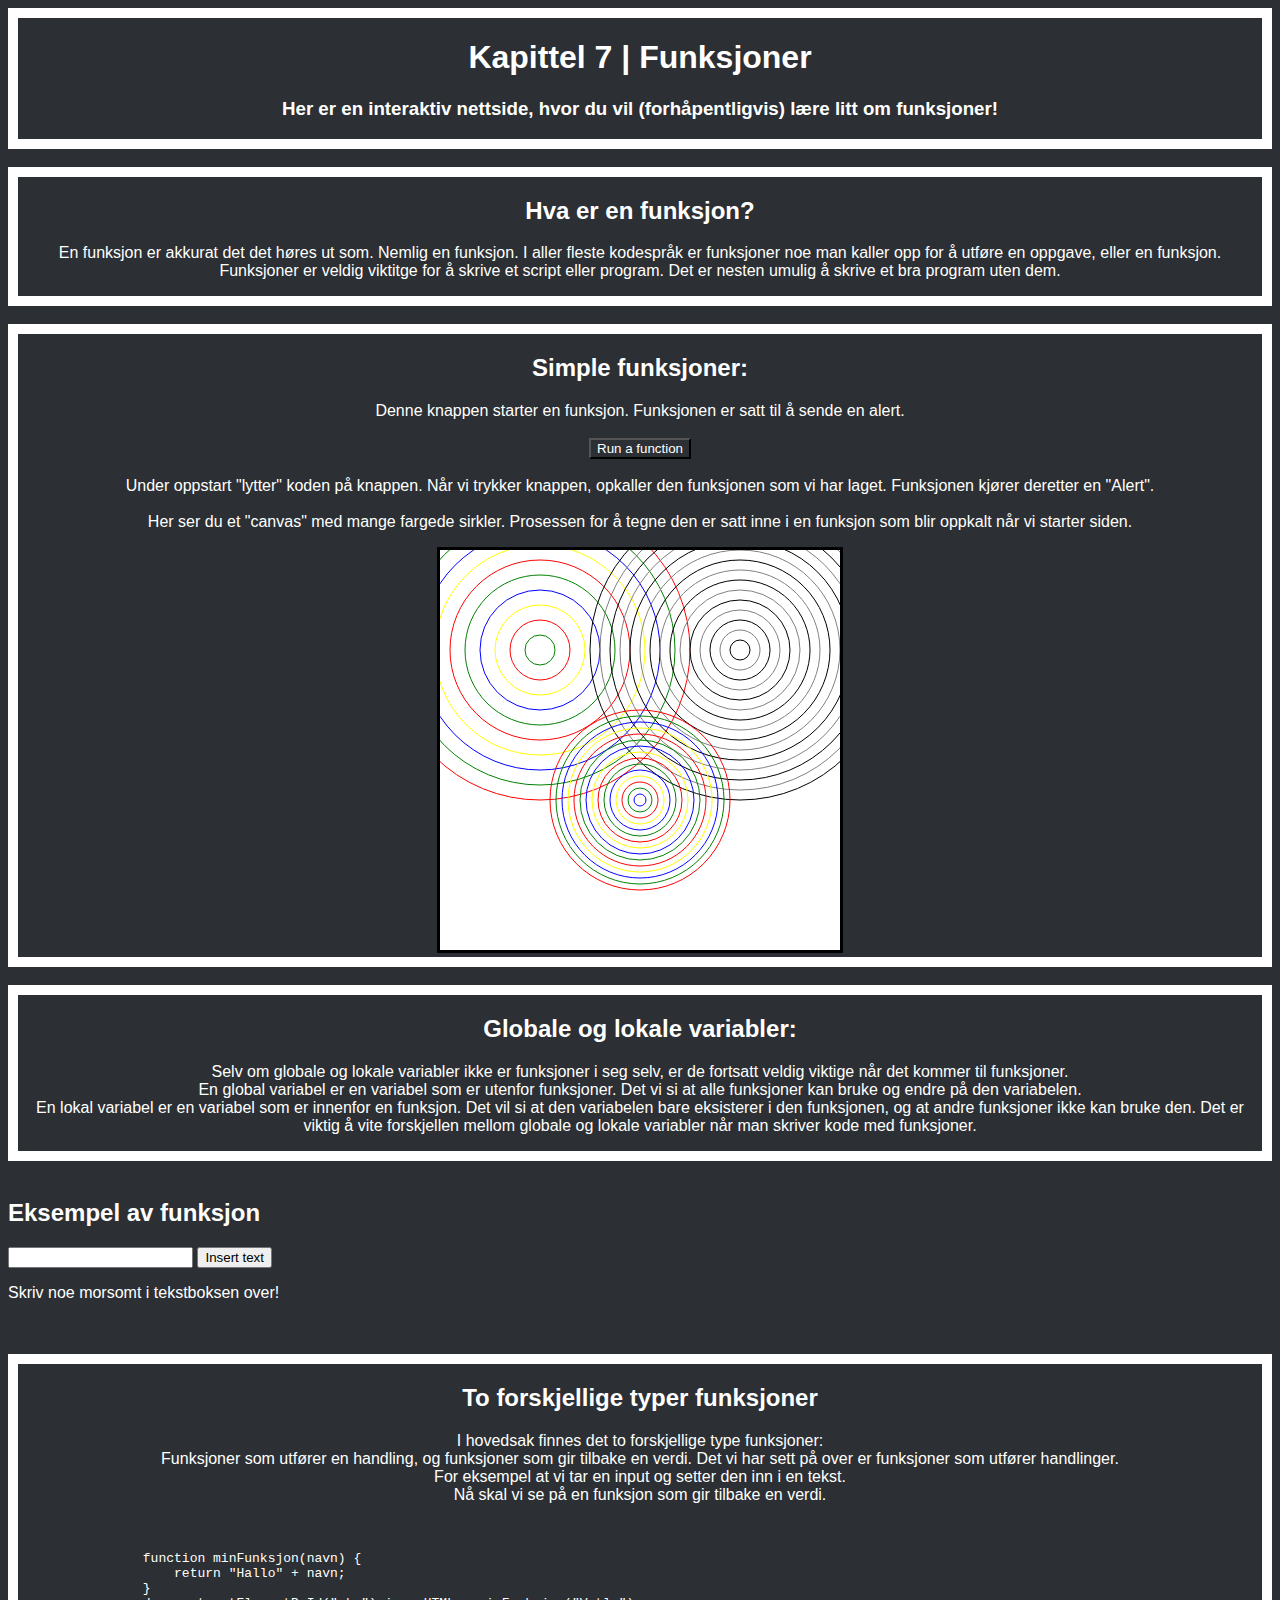
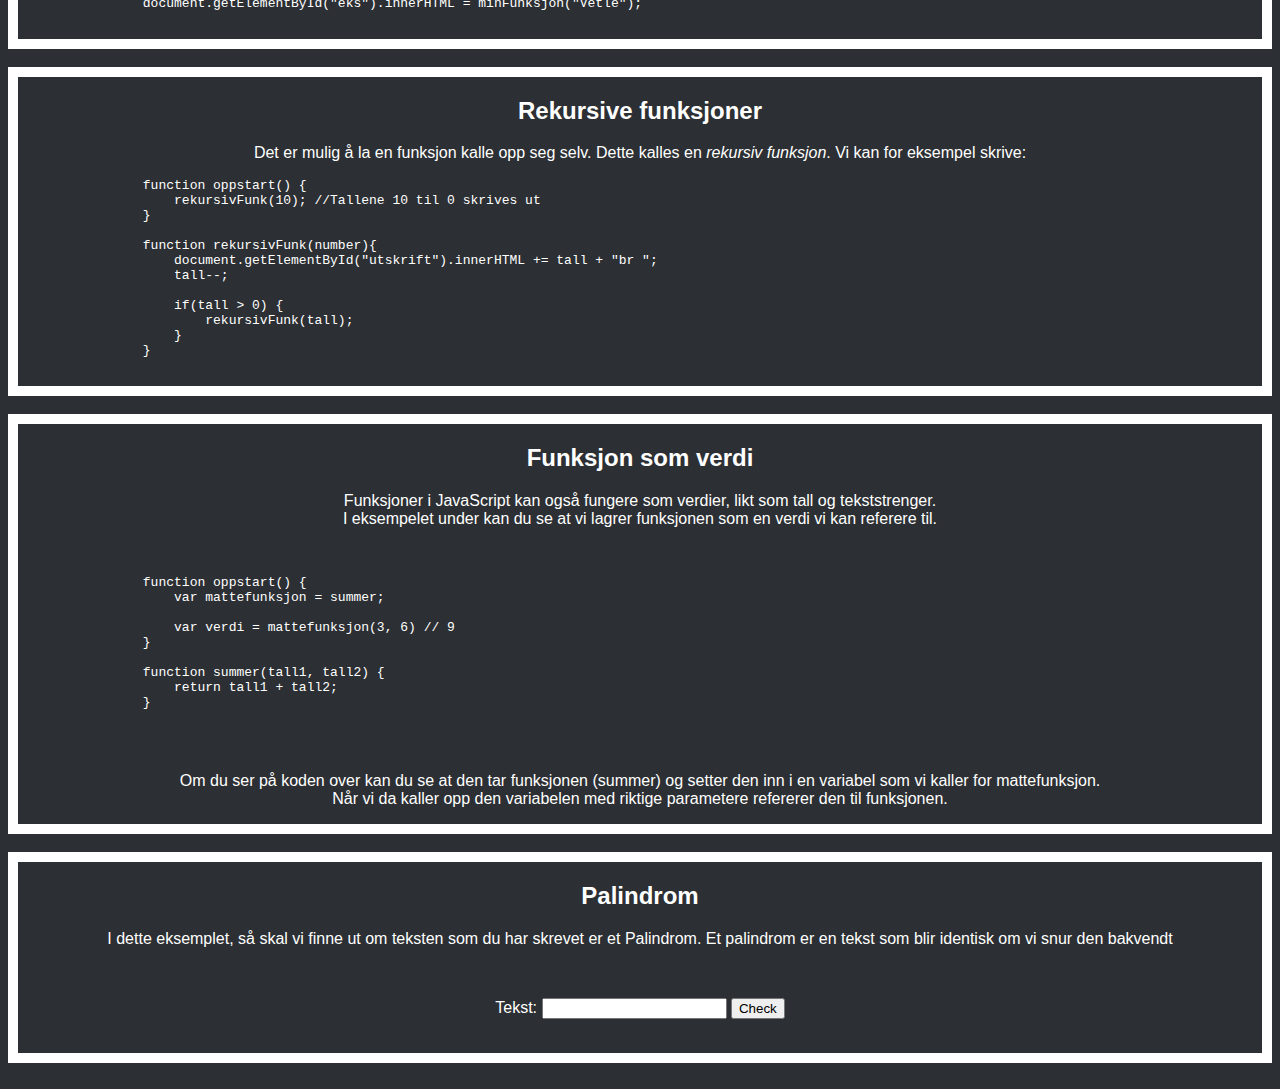
==== index.html @ a288afad "Update index.html" ====
<!-- 
Vurdering nr. 2 Kapittel 7
Laget av Oskar H. og Vetle W. 2IT
-->

<!DOCTYPE html>
<html>
<head>
    <meta charset="utf-8" />
    <link rel="stylesheet" type="text/css" href="Style.css" />
    <title>Kapittel 7</title>

        <script>

            window.onload = startup

            function startup() {
                // Første eksempel i boken, Side 141 under Enkle funksjoner.
                Two()
                document.getElementById("btnGiveAlert").onclick = One
                document.getElementById("btnTextShow").onclick = Three
                
                

                var ctx = document.getElementById("drawspace").getContext("2d");
                var colors1 = ['red', 'green', 'blue', 'yellow'];
                var colors2 = ['black', 'gray']

                Two(100, 100, 150, 10, colors1, ctx)
                Two(300, 100, 150, 15, colors2, ctx)
                Two(200, 250, 90, 15, colors1, ctx)

                document.getElementById("showCode").hidden = true
                document.getElementById("revealCode").hidden = true

                document.getElementById("btnCheck").onclick = FivePointOne;
                document.getElementById("response").style.visibility = "hidden";
            }

             // Enkel funksjon. Laget av Vetle
            function One() {
                alert("You just ran a function")
                
            }
             // Andre Eksempel i boken, Side 144 under Sirkelfunksjon. Laget av Oskar
            function Two(x, y, radius, amount, colors, ctx) {
                var radiusPull = radius / amount 
                var counter = 0;
                while (counter < amount) {
                    ctx.strokeStyle = colors[counter % colors.length];
                    ctx.beginPath();
                    ctx.arc(x, y, radius, 0, 2 * Math.PI);
                    ctx.stroke();
                    radius = radius - radiusPull;
                    counter++;

            }
            }
            // Dette er en orginal funksjon som skal vises som et eksempel nede på "Eksempel av funksjon". Laget av Oskar, med feilsøking fra Vetle
            function Three() {
                document.getElementById("revealCode").hidden = false
                document.getElementById("showCode").hidden = false
                var yourText = "Det du skrev i tekstboksen var: " + document.getElementById("boxInput").value
                document.getElementById("exampleFunction1").innerHTML = yourText
            }
            
            function Four() {
                
            }

            function Five(text) {
                text = text.toLowerCase();
                if ( text.length < 2 ) {
                    return true
                }

                else if (text.slice(0, 1) !== text.slice(-1)) {
                    return false
                }
                
                else {
                    return Five(text.slice(1, -1));
                }
            }

            function FivePointOne() {
                var text = document.getElementById("txtText").value
                
                if (Five(text) === true) {
                    document.getElementById("response").src = "img/checkmark.png"
                }
                
                else {
                    document.getElementById("response").src = "img/x.png"
                }

                document.getElementById("response").style.visibility = "visible"
            }
            
        </script>

    <style>
    </style>

</head>

    <body>
        <div class="Box1">
            <h1>Kapittel 7 | Funksjoner</h1>
            <h3>Her er en interaktiv nettside, hvor du vil (forhåpentligvis) lære litt om funksjoner!</h3>
        </div>
        
        <br>

        <div class="Box2">
            <h2>Hva er en funksjon?</h2>
            <p>
                En funksjon er akkurat det det høres ut som. Nemlig en funksjon. I aller fleste kodespråk er funksjoner noe man kaller opp for å utføre en oppgave, eller en funksjon. Funksjoner er veldig viktitge for å skrive et script eller program. Det er nesten umulig å skrive et bra program uten dem.
            </p>
        </div> 
        
        <br>

        <div class="Box3">
        <h2>Simple funksjoner:</h2>
        <p>
            Denne knappen starter en funksjon. Funksjonen er satt til å sende en alert. <br>
            <br>
            <button id="btnGiveAlert" class="darkButtons">Run a function</button> <br>
            <br>
            Under oppstart "lytter" koden på knappen. Når vi trykker knappen, opkaller den funksjonen som vi har laget. Funksjonen kjører deretter en "Alert". <br>
            <br>
            Her ser du et "canvas" med mange fargede sirkler. Prosessen for å tegne den er satt inne i en funksjon som blir oppkalt når vi starter siden. <br>
        </p>

        <canvas id="drawspace" width="400" height="400" ></canvas> <br>

        </div>

        <br>
        
        <div class="Box4">
        <h2>Globale og lokale variabler:</h2>
        <p>
            Selv om globale og lokale variabler ikke er funksjoner i seg selv, er de fortsatt veldig viktige når det kommer til funksjoner.

            <br>

            En global variabel er en variabel som er utenfor funksjoner. Det vi si at alle funksjoner kan bruke og endre på den variabelen.

            <br>

            En lokal variabel er en variabel som er innenfor en funksjon. Det vil si at den variabelen bare eksisterer i den funksjonen, og at andre funksjoner ikke kan bruke den. Det er viktig å vite forskjellen mellom globale og lokale variabler når man skriver kode med funksjoner.
        </p>
        </div>

        <br>

        <div>
        <h2>Eksempel av funksjon</h2>

            <input type="text" id="boxInput" />
            <button id="btnTextShow">Insert text</button>
            <p id="exampleFunction1">Skriv noe morsomt i tekstboksen over!</p>
            
            <br>

            <p id="revealCode">
                Under ser du hvordan koden ser ut:
            </p>
        <pre id="showCode">
            
                function startup() {
                document.getElementById("btnTextShow").onclick = Three
            }  

                
                function Three() {
                var yourText = document.getElementById("boxInput").value
                document.getElementById("exampleFunction1").innerHTML = yourText
            }

        </pre>
        
        </div>

        <br>

        <div class="Box5">
            <h2>To forskjellige typer funksjoner</h2>
            <p>
                I hovedsak finnes det to forskjellige type funksjoner: <br>
                Funksjoner som utfører en handling, og funksjoner som gir tilbake en verdi. Det vi har sett på over er funksjoner som utfører handlinger. <br>
                For eksempel at vi tar en input og setter den inn i en tekst. <br>
                Nå skal vi se på en funksjon som gir tilbake en verdi.
            </p>

            <br>

            <pre class="alignLeft">
                function minFunksjon(navn) {
                    return "Hallo" + navn;
                }
                document.getElementById("eks").innerHTML = minFunksjon("Vetle");
            </pre>
        </div>
        
        <br>

        <div class="Box6">
            <h2>Rekursive funksjoner</h2>
            <p>Det er mulig å la en funksjon kalle opp seg selv. Dette kalles en <i>rekursiv funksjon</i>. Vi kan for eksempel skrive: </p>
            <pre class="alignLeft">
                function oppstart() {
                    rekursivFunk(10); //Tallene 10 til 0 skrives ut
                }

                function rekursivFunk(number){
                    document.getElementById("utskrift").innerHTML += tall + "br ";
                    tall--;

                    if(tall > 0) {
                        rekursivFunk(tall);
                    }
                }
            </pre>
      
        </div>
        
        <br>

        <div class="Box7">
            <h2>Funksjon som verdi</h2>
            <p>
                Funksjoner i JavaScript kan også fungere som verdier, likt som tall og tekststrenger. <br>
                I eksempelet under kan du se at vi lagrer funksjonen som en verdi vi kan referere til.
            </p>
            
            <br>

            <pre class="alignLeft">
                function oppstart() {
                    var mattefunksjon = summer;
                    
                    var verdi = mattefunksjon(3, 6) // 9
                }

                function summer(tall1, tall2) {
                    return tall1 + tall2;
                }
            </pre>
            
            <br>
            
            <p>
                Om du ser på koden over kan du se at den tar funksjonen (summer) og setter den inn i en variabel som vi kaller for mattefunksjon. <br>
                Når vi da kaller opp den variabelen med riktige parametere refererer den til funksjonen.
            </p>
        </div>

        <br>
        
        <div class="Box8">
        <h2>Palindrom</h2>

        <p>I dette eksemplet, så skal vi finne ut om teksten som du har skrevet er et Palindrom. Et palindrom er en tekst som blir identisk om vi snur den bakvendt</p> <br>
        
        <p>
            Tekst: <input type="text" id="txtText">
            <button id="btnCheck">Check</button><br>
            <img src="" id="response" width="100px">
        </p>
        
        </div>

        <br>

        <div class="Box9">
            
        </div>
    
    </body>
---- Style.css ----
#drawspace {
    border-style: solid;
    border-color: black;
    background-color: white;
}

#resonse {
    width: 50px;
}

.darkButtons {
    background-color: #2C2F33;
    color: white;
}

body {
    background-color: #2C2F33 ;
    color: white;
    font-family: Verdana, Geneva, Tahoma, sans-serif;
}

.alignLeft {
    text-align: left;
}

.Box1 {
    border-style: solid;
    border-color: white;
    box-shadow: black;
    border-width: 10px;
    text-align: center;
}

.Box2 {
    border-style: solid;
    border-color: white;
    border-width: 10px;
    text-align: center;
}

.Box3 {
    border-style: solid;
    border-color: white;
    border-width: 10px;
    text-align: center;
}

.Box4 {
    border-style: solid;
    border-color: white;
    border-width: 10px;
    text-align: center;
}

.Box5 {
    border-style: solid;
    border-color: white;
    border-width: 10px;
    text-align: center;
}

.Box6 {
    border-style: solid;
    border-color: white;
    border-width: 10px;
    text-align: center;
}

.Box7 {
    border-style: solid;
    border-color: white;
    border-width: 10px;
    text-align: center;
}

.Box8 {
    border-style: solid;
    border-color: white;
    border-width: 10px;
    text-align: center;
}
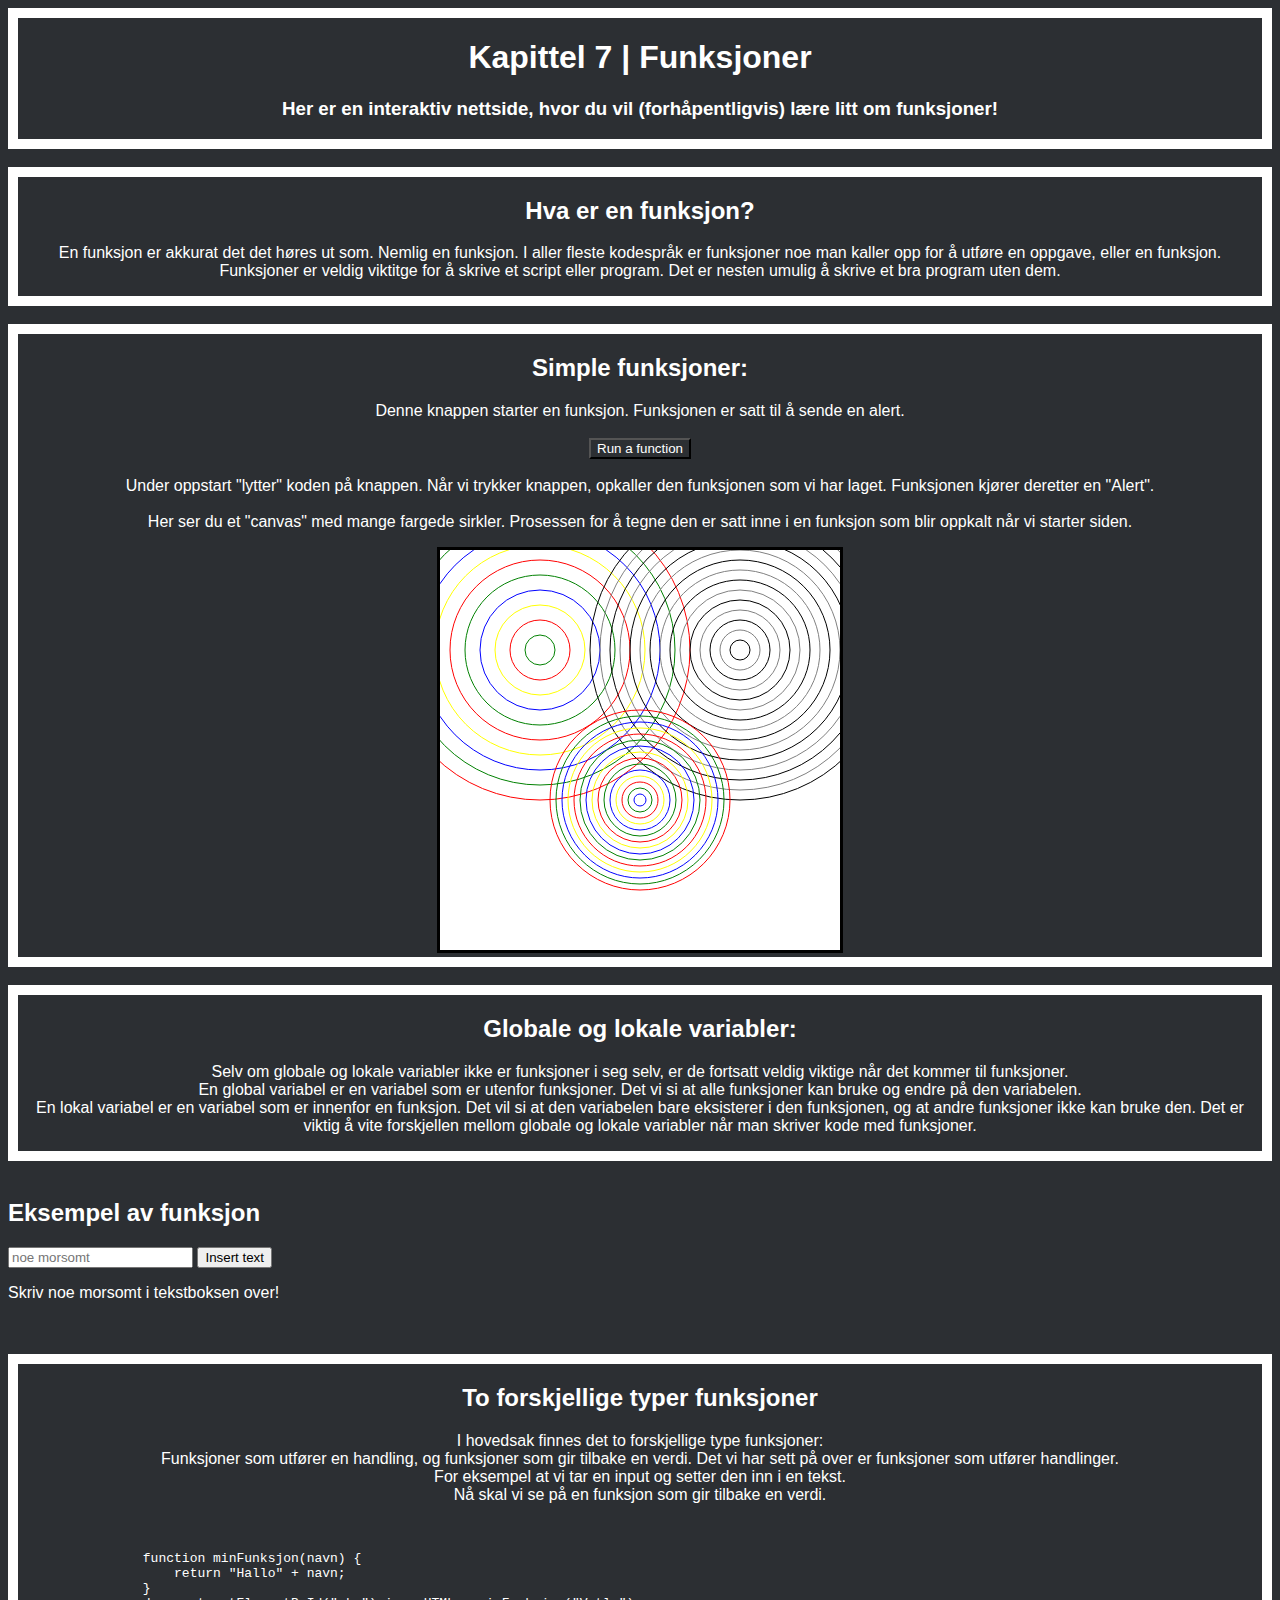
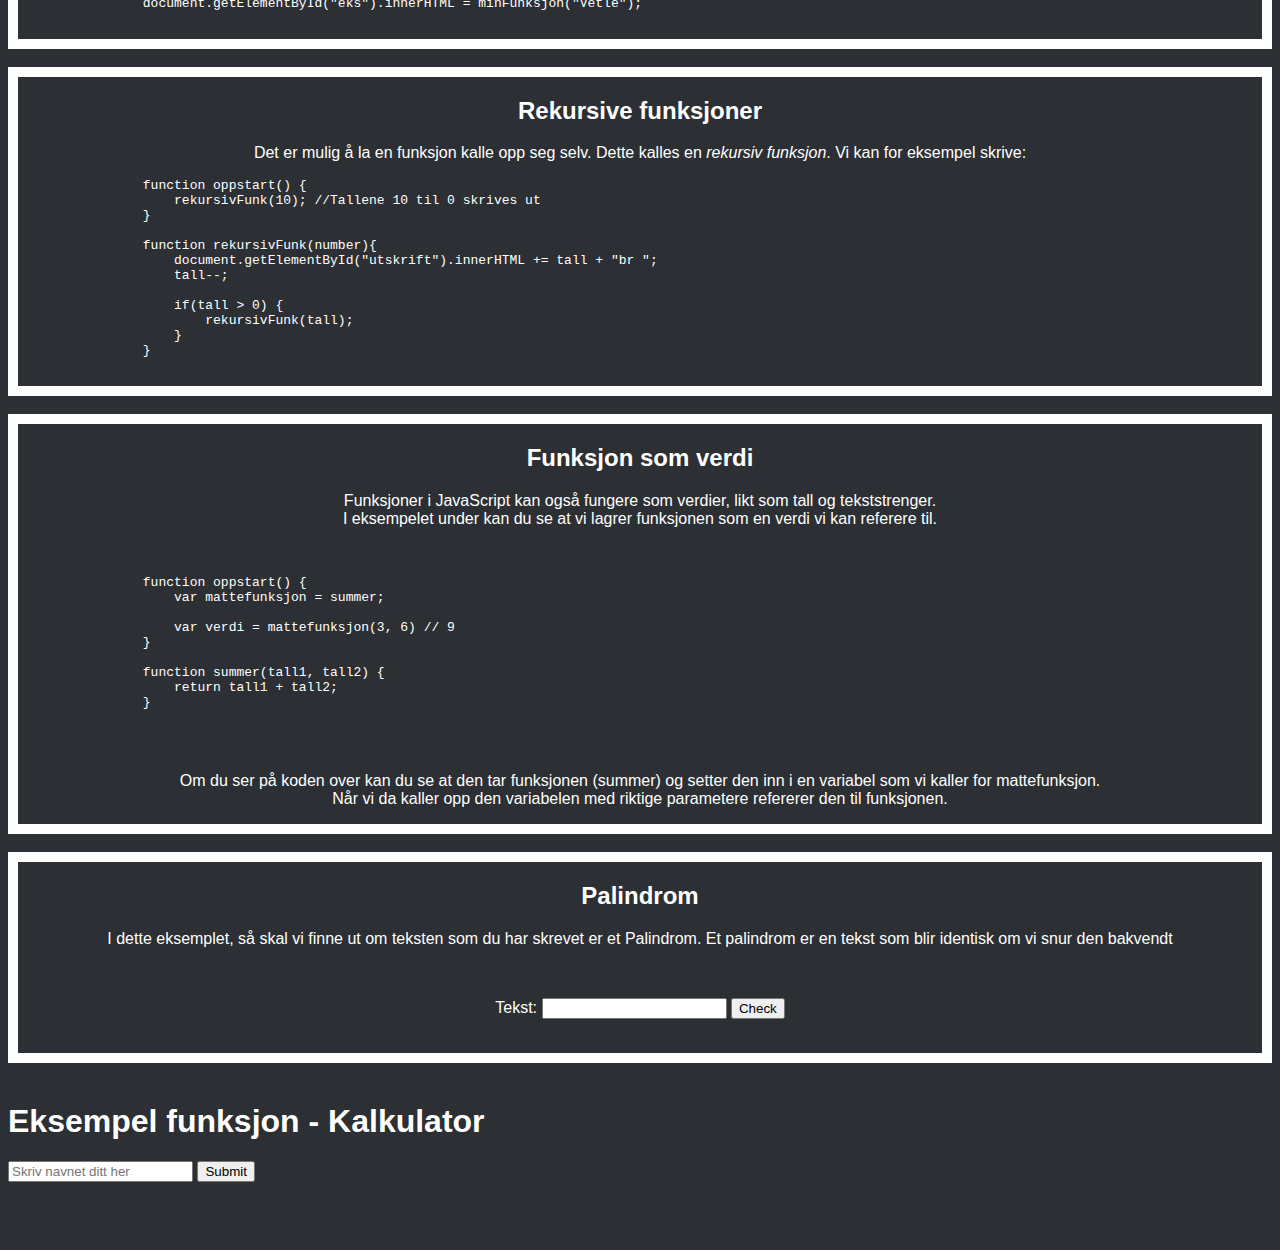
==== commit bafad6a9: "Update index.html" ====
--- a/index.html
+++ b/index.html
@@ -19,6 +19,7 @@
                 Two()
                 document.getElementById("btnGiveAlert").onclick = One
                 document.getElementById("btnTextShow").onclick = Three
+                document.getElementById("btnNameSubmit").onclick = Six
                 
                 
 
@@ -33,8 +34,18 @@
                 document.getElementById("showCode").hidden = true
                 document.getElementById("revealCode").hidden = true
 
+                document.getElementById("Addition").hidden = true
+                document.getElementById("Subtraction").hidden = true
+
+                document.getElementById("numberOne").hidden = true
+                document.getElementById("numberTwo").hidden = true
+                document.getElementById("btnCalculate").hidden = true
+
                 document.getElementById("btnCheck").onclick = FivePointOne;
                 document.getElementById("response").style.visibility = "hidden";
+
+                addition = false
+                subtraction = false
             }
 
              // Enkel funksjon. Laget av Vetle
@@ -61,13 +72,15 @@
                 document.getElementById("revealCode").hidden = false
                 document.getElementById("showCode").hidden = false
                 var yourText = "Det du skrev i tekstboksen var: " + document.getElementById("boxInput").value
+                
                 document.getElementById("exampleFunction1").innerHTML = yourText
             }
             
             function Four() {
-                
-            }
-
+                // Throwaway function
+            }
+            
+            // Dette er eksempelet Palindrom, Denne funksjonen sjekker om en skrevet tekst er et palindrom. Laget av Oskar
             function Five(text) {
                 text = text.toLowerCase();
                 if ( text.length < 2 ) {
@@ -83,6 +96,7 @@
                 }
             }
 
+            //Etterfølger av "Five" som er palindrom eksempelet. Laget av Oskar
             function FivePointOne() {
                 var text = document.getElementById("txtText").value
                 
@@ -96,6 +110,70 @@
 
                 document.getElementById("response").style.visibility = "visible"
             }
+
+
+            // Siste eksempelfunksjon. Enkel kalkulator laget av Vetle.
+            function Six() {
+                var Name = "Hei, " + document.getElementById("calcName").value + "," + " hva vil du gjøre?"
+
+                document.getElementById("calcGreeting").innerHTML = Name
+
+                document.getElementById("Addition").hidden = false
+                document.getElementById("Subtraction").hidden = false
+
+                document.getElementById("Addition").onclick = sixPointOne
+                document.getElementById("Subtraction").onclick = sixPointTwo
+            }
+
+            function sixPointOne() {
+                addition = true
+
+                document.getElementById("Addition").disabled = true
+                document.getElementById("Subtraction").disabled = true
+
+                document.getElementById("numberOne").hidden = false
+                document.getElementById("numberTwo").hidden = false
+                document.getElementById("btnCalculate").hidden = false
+
+                document.getElementById("btnCalculate").onclick = sixPointThree
+            }
+
+            function sixPointTwo() {
+                subtraction = true
+
+                document.getElementById("Addition").disabled = true
+                document.getElementById("Subtraction").disabled = true
+
+                document.getElementById("numberOne").hidden = false
+                document.getElementById("numberTwo").hidden = false
+                document.getElementById("btnCalculate").hidden = false
+
+                document.getElementById("btnCalculate").onclick = sixPointThree
+            }
+
+            function sixPointThree() {
+
+                if (addition === true) {
+
+                    var Number1 = document.getElementById("numberOne").value
+                    var Number2 = document.getElementById("numberTwo").value
+
+                    document.getElementById("calcAnswer").innerHTML = Number1 + " + " + Number2 + " = " + (parseInt(Number1) + parseInt(Number2))
+                }
+
+                else if (subtraction === true) {
+
+                    var Number1 = document.getElementById("numberOne").value
+                    var Number2 = document.getElementById("numberTwo").value
+
+                    document.getElementById("calcAnswer").innerHTML = Number1 + " - " + Number2 + " = " + (parseInt(Number1) - parseInt(Number2))
+                }
+
+                else {
+                    alert("error")
+                }
+            }
+
             
         </script>
 
@@ -159,7 +237,7 @@
         <div>
         <h2>Eksempel av funksjon</h2>
 
-            <input type="text" id="boxInput" />
+            <input type="text" id="boxInput" placeholder="noe morsomt" />
             <button id="btnTextShow">Insert text</button>
             <p id="exampleFunction1">Skriv noe morsomt i tekstboksen over!</p>
             
@@ -168,6 +246,7 @@
             <p id="revealCode">
                 Under ser du hvordan koden ser ut:
             </p>
+
         <pre id="showCode">
             
                 function startup() {
@@ -275,8 +354,25 @@
 
         <br>
 
-        <div class="Box9">
-            
+        <div>
+            <h1>Eksempel funksjon - Kalkulator</h1>
+
+            <p>
+                <input type="text" placeholder="Skriv navnet ditt her" id="calcName">
+                <button id="btnNameSubmit">Submit</button>
+                <p id="calcGreeting"></p>
+
+                <button id="Addition">Addisjon</button>
+                <button id="Subtraction">Subtraksjon</button><br>
+
+                <br>
+
+                <input type="number" placeholder="Tall 1" id="numberOne">
+                <input type="number" placeholder="Tall 2" id="numberTwo">
+                <button id="btnCalculate">Calculate</button>
+
+                <p id=calcAnswer></p>
+            </p>
         </div>
     
     </body>
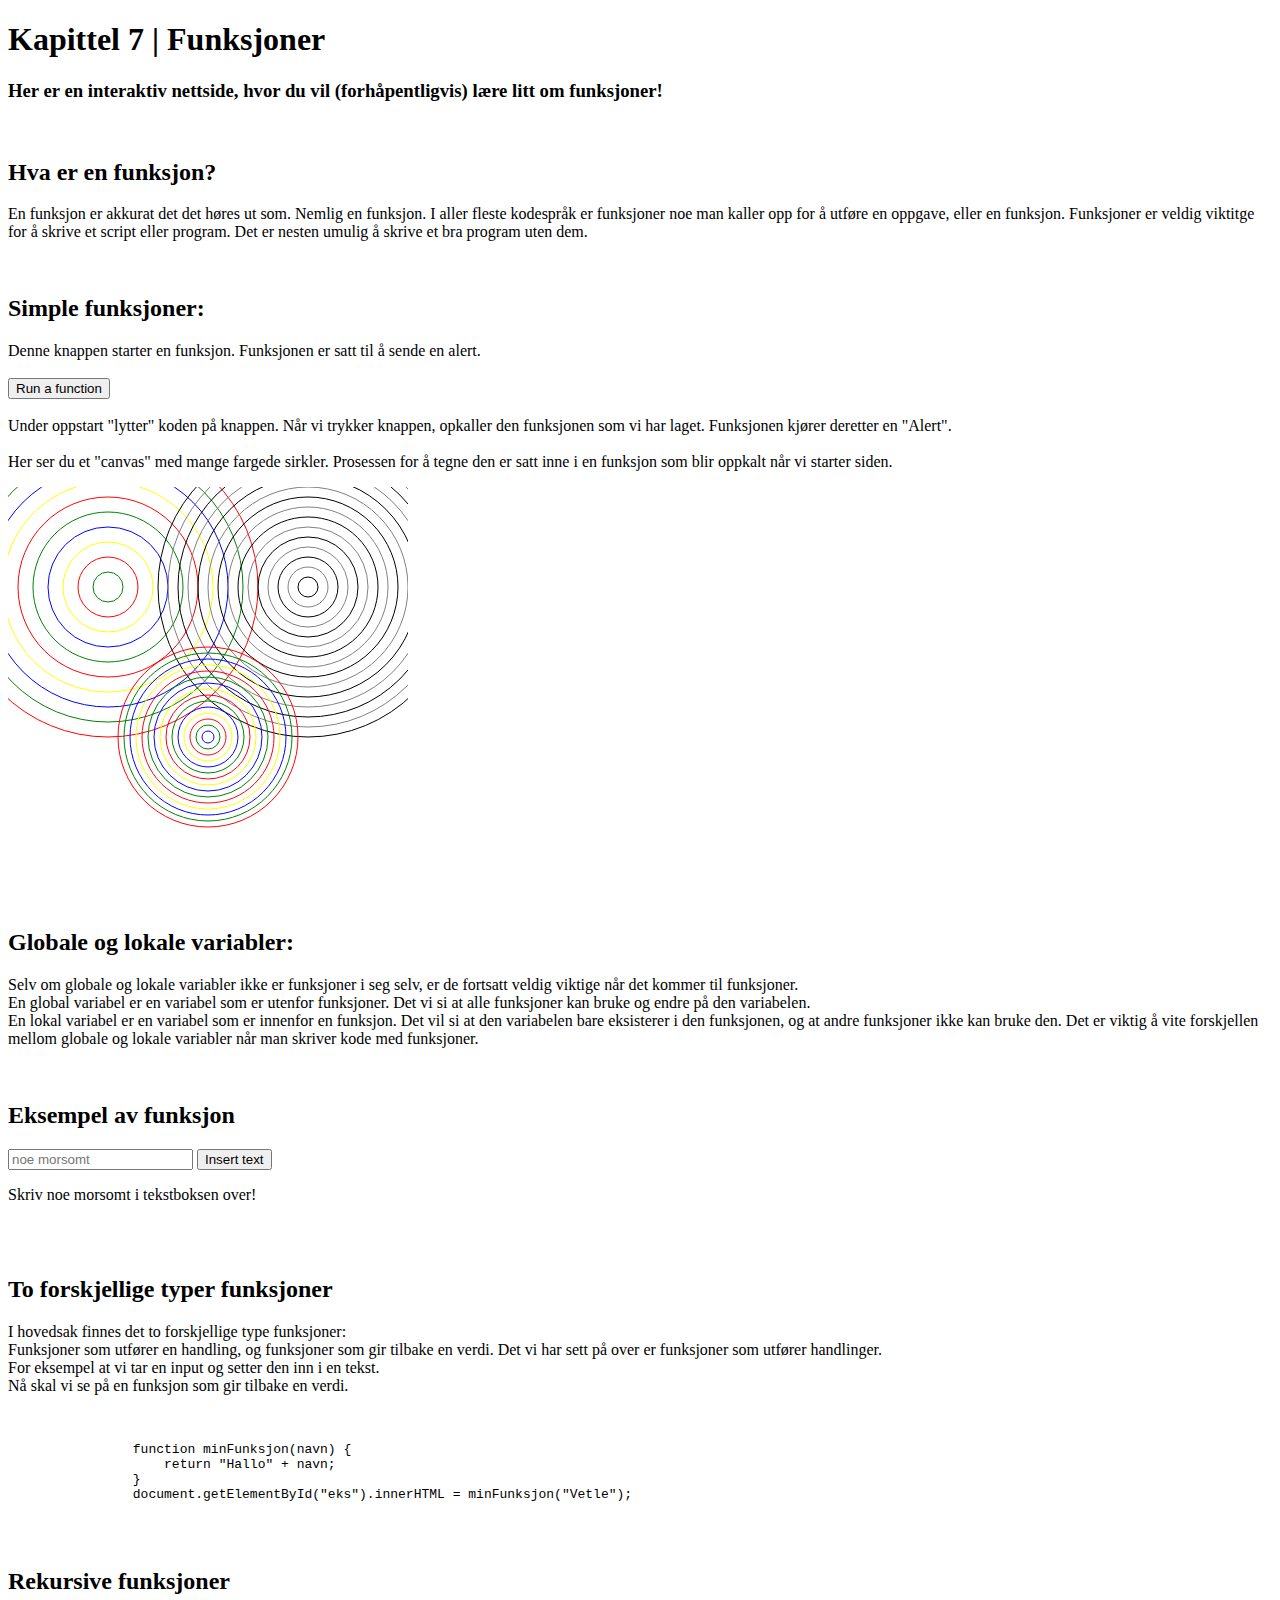
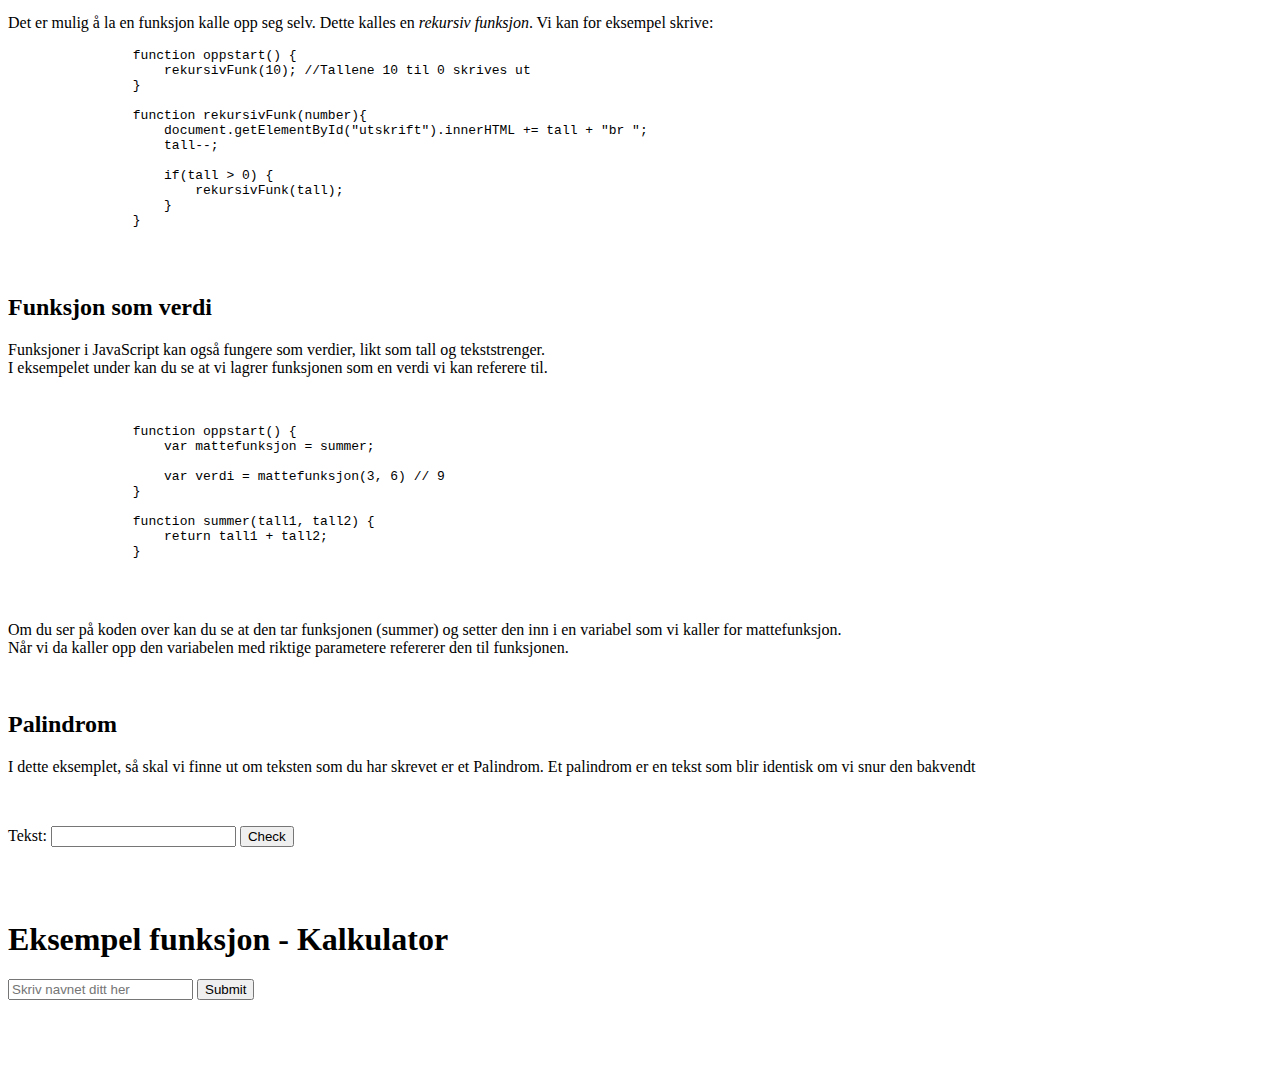
==== commit a2c2b170: "Update index.html" ====
--- a/index.html
+++ b/index.html
@@ -7,7 +7,8 @@
 <html>
 <head>
     <meta charset="utf-8" />
-    <link rel="stylesheet" type="text/css" href="Style.css" />
+    <link href="https://cdn.jsdelivr.net/npm/bootstrap@5.1.3/dist/css/bootstrap.min.css" rel="stylesheet" integrity="sha384-1BmE4kWBq78iYhFldvKuhfTAU6auU8tT94WrHftjDbrCEXSU1oBoqyl2QvZ6jIW3" crossorigin="anonymous">
+
     <title>Kapittel 7</title>
 
         <script>
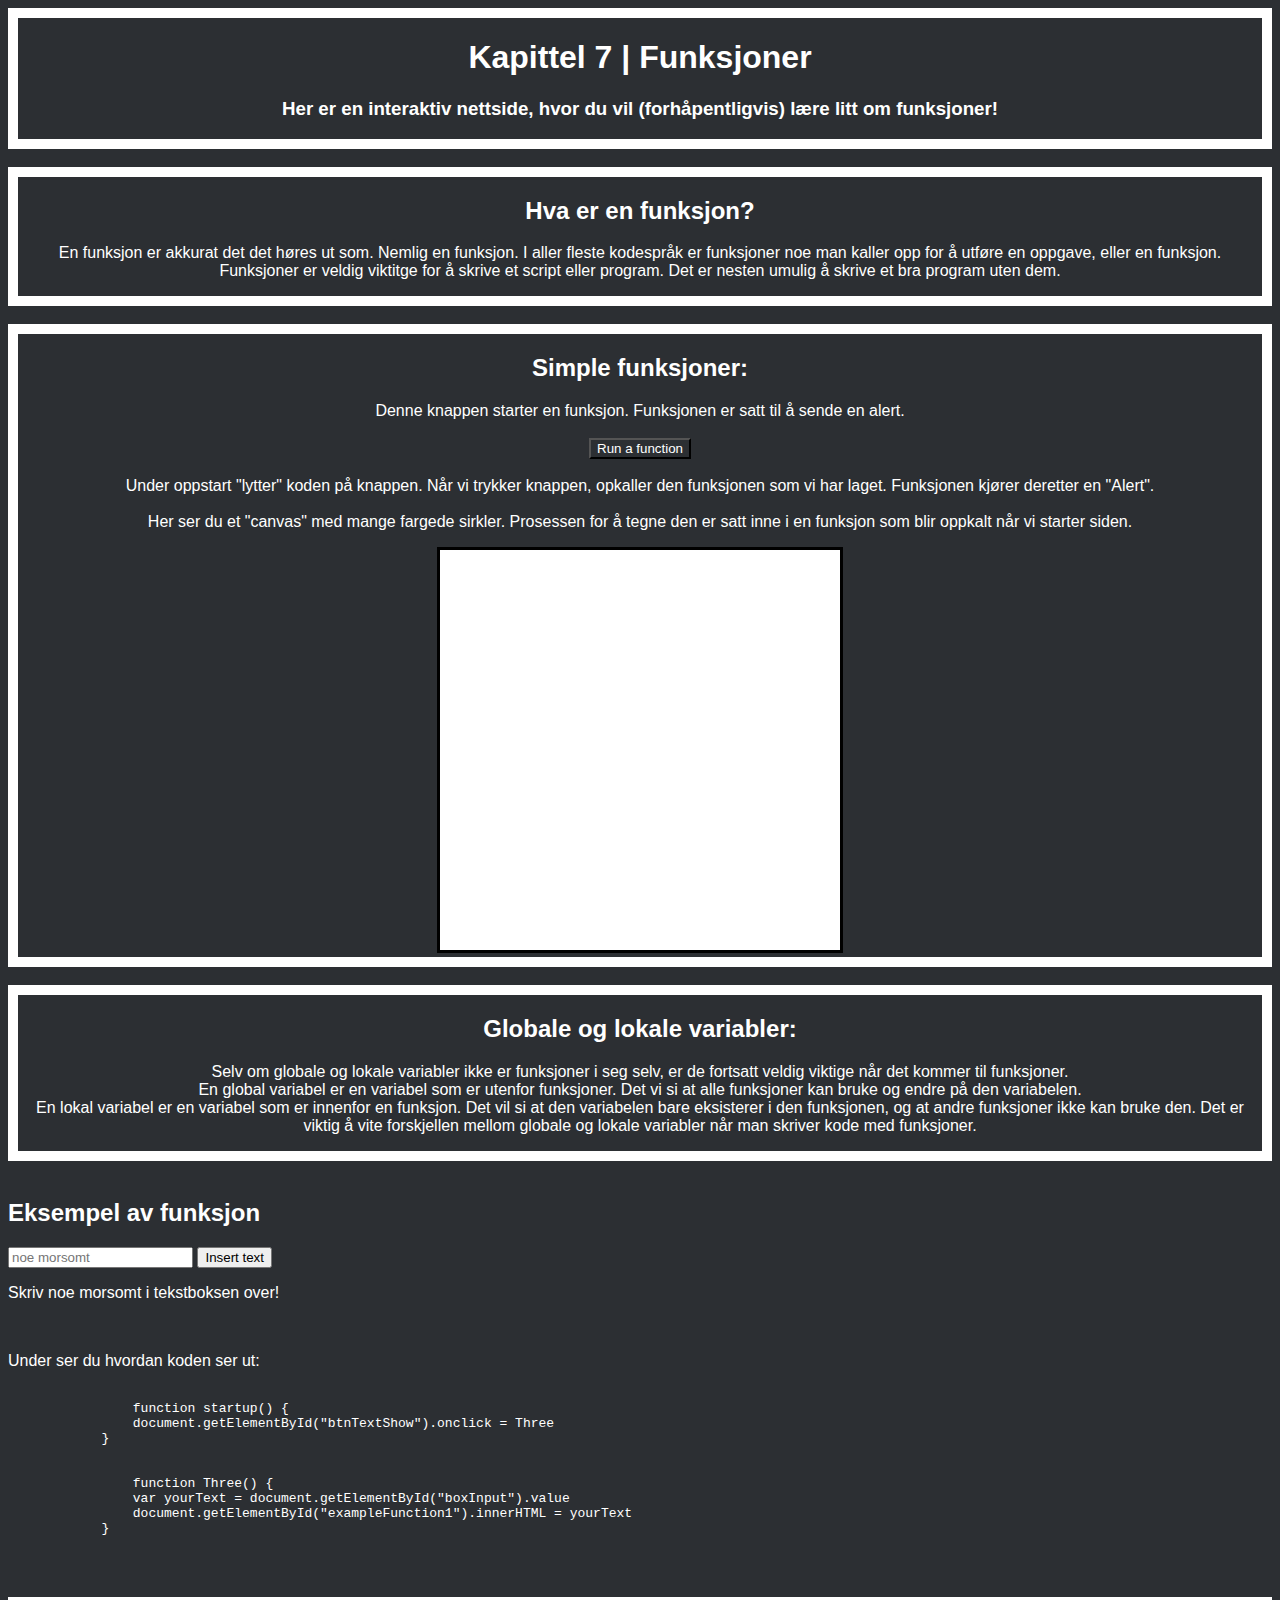
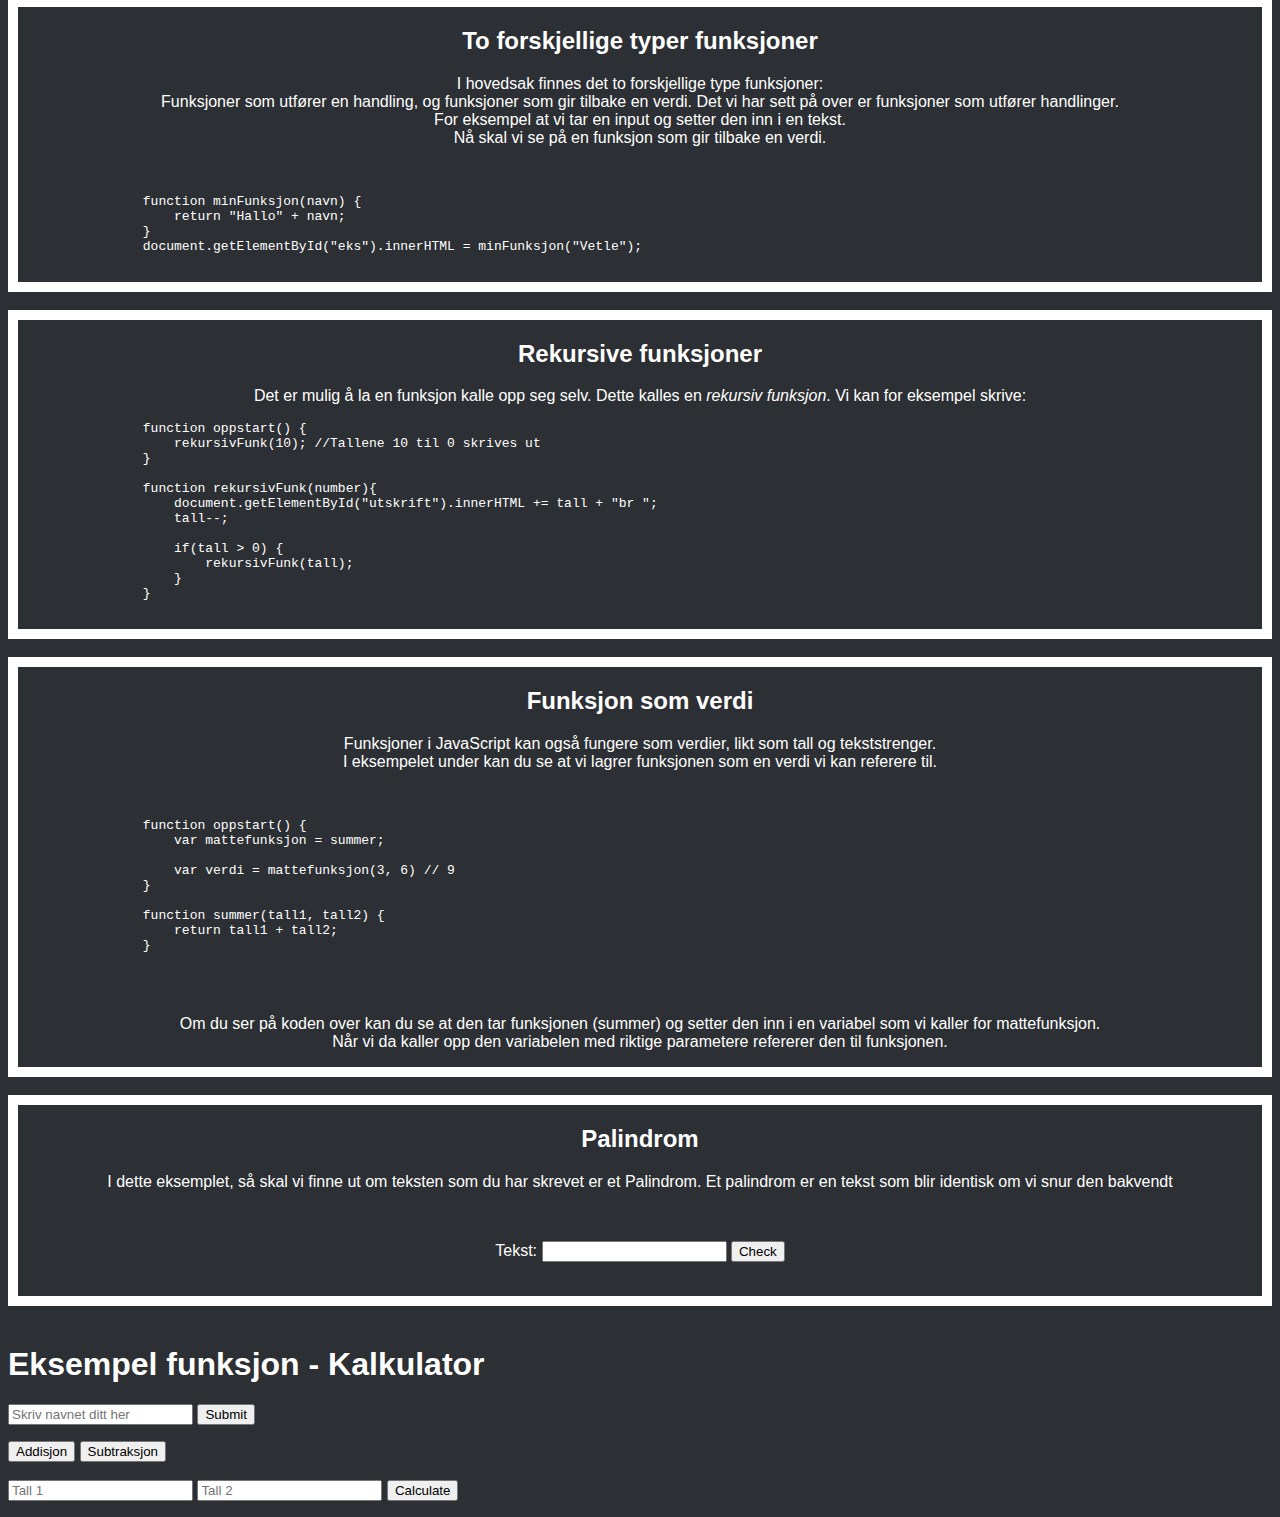
==== commit 851f7bce: "Update index.html" ====
--- a/index.html
+++ b/index.html
@@ -8,10 +8,11 @@
 <head>
     <meta charset="utf-8" />
     <link href="https://cdn.jsdelivr.net/npm/bootstrap@5.1.3/dist/css/bootstrap.min.css" rel="stylesheet" integrity="sha384-1BmE4kWBq78iYhFldvKuhfTAU6auU8tT94WrHftjDbrCEXSU1oBoqyl2QvZ6jIW3" crossorigin="anonymous">
+    <link rel="stylesheet" href="Style.css">
 
     <title>Kapittel 7</title>
 
-        <script>
+        <script src="https://cdn.jsdelivr.net/npm/bootstrap@5.1.3/dist/js/bootstrap.bundle.min.js" integrity="sha384-ka7Sk0Gln4gmtz2MlQnikT1wXgYsOg+OMhuP+IlRH9sENBO0LRn5q+8nbTov4+1p" crossorigin="anonymous">
 
             window.onload = startup
 
--- a/Style.css
+++ b/Style.css
@@ -0,0 +1,88 @@
+#drawspace {
+    border-style: solid;
+    border-color: black;
+    background-color: white;
+}
+
+#resonse {
+    width: 50px;
+}
+
+.darkButtons {
+    background-color: #2C2F33;
+    color: white;
+}
+
+body {
+    background-color: #2C2F33 ;
+    color: white;
+    font-family: Verdana, Geneva, Tahoma, sans-serif;
+}
+
+.alignLeft {
+    text-align: left;
+}
+
+.Box1 {
+    border-style: solid;
+    border-color: white;
+    box-shadow: black;
+    border-width: 10px;
+    text-align: center;
+}
+
+.Box2 {
+    border-style: solid;
+    border-color: white;
+    border-width: 10px;
+    text-align: center;
+}
+
+.Box3 {
+    border-style: solid;
+    border-color: white;
+    border-width: 10px;
+    text-align: center;
+}
+
+.Box4 {
+    border-style: solid;
+    border-color: white;
+    border-width: 10px;
+    text-align: center;
+}
+
+.Box5 {
+    border-style: solid;
+    border-color: white;
+    border-width: 10px;
+    text-align: center;
+}
+
+.Box6 {
+    border-style: solid;
+    border-color: white;
+    border-width: 10px;
+    text-align: center;
+}
+
+.Box7 {
+    border-style: solid;
+    border-color: white;
+    border-width: 10px;
+    text-align: center;
+}
+
+.Box8 {
+    border-style: solid;
+    border-color: white;
+    border-width: 10px;
+    text-align: center;
+}
+
+.Box9 {
+    border-style: solid;
+    border-color: white;
+    border-width: 10px;
+    text-align: center;
+}
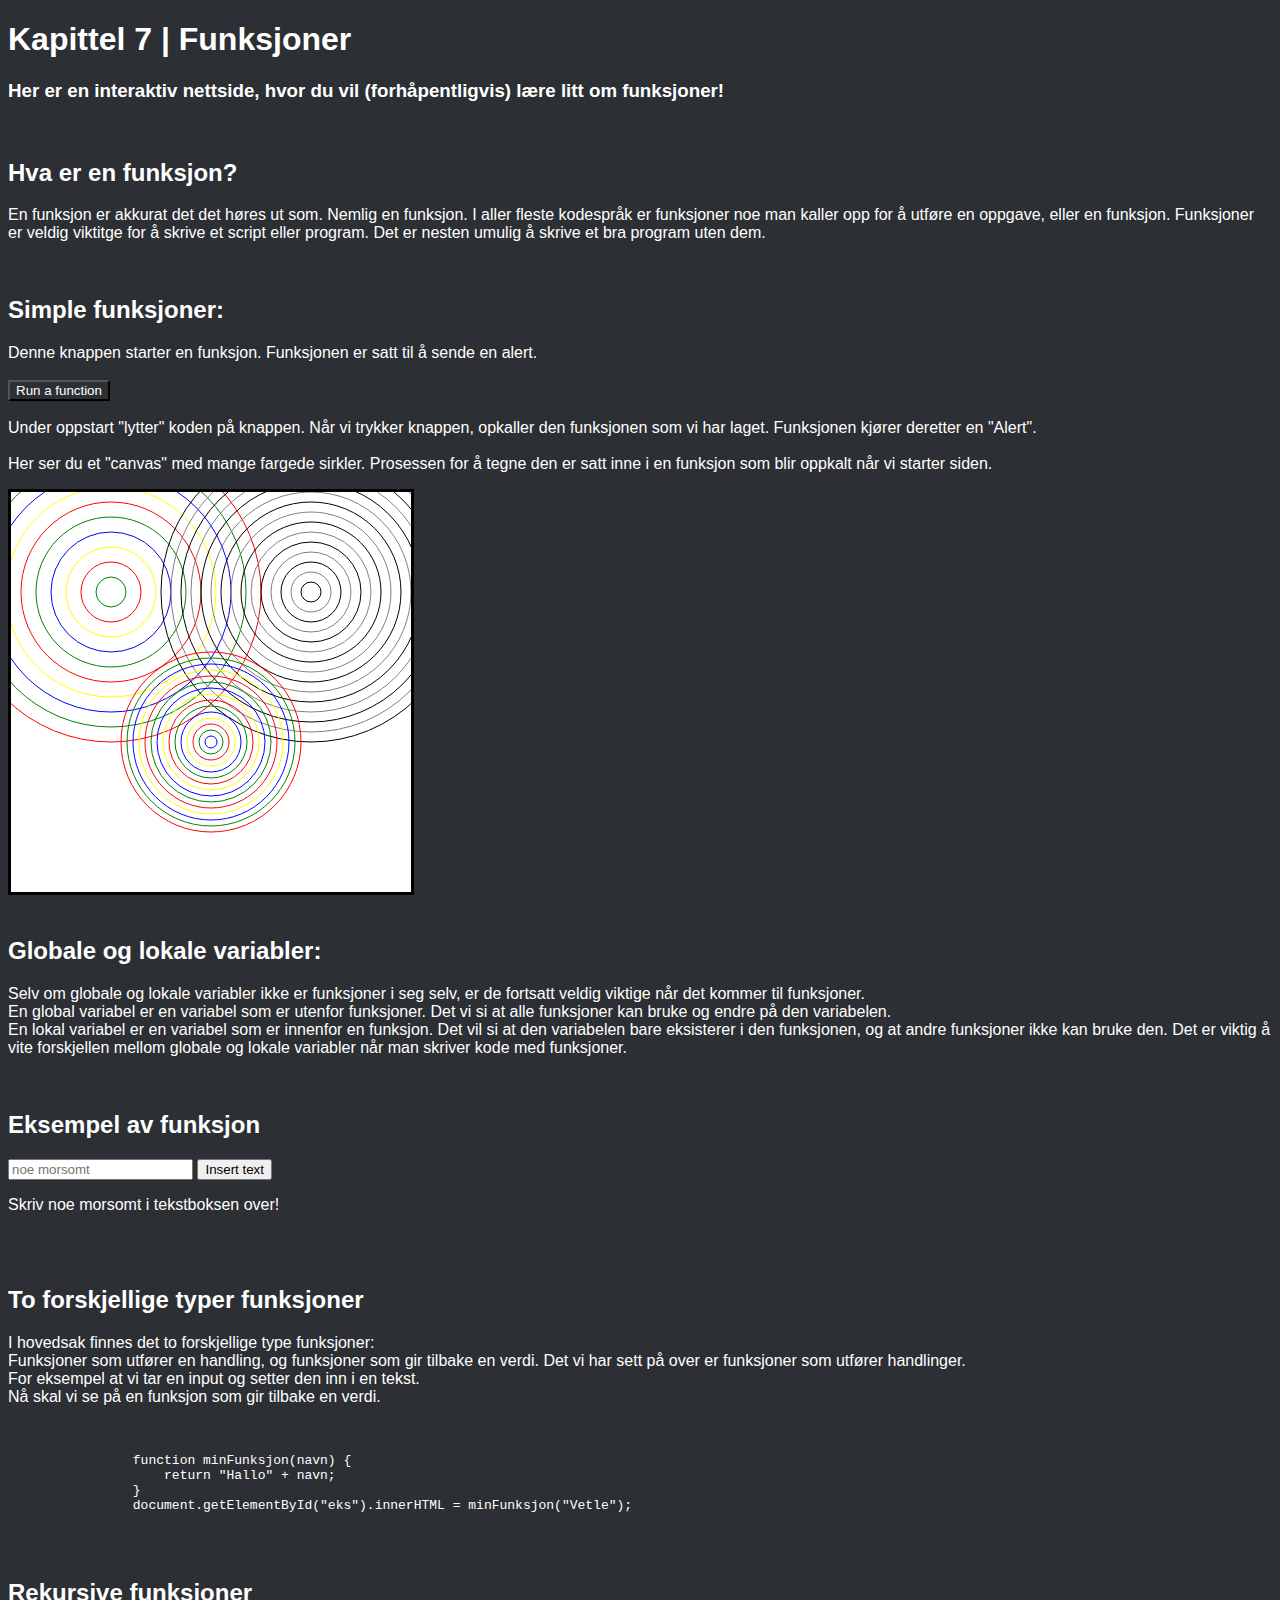
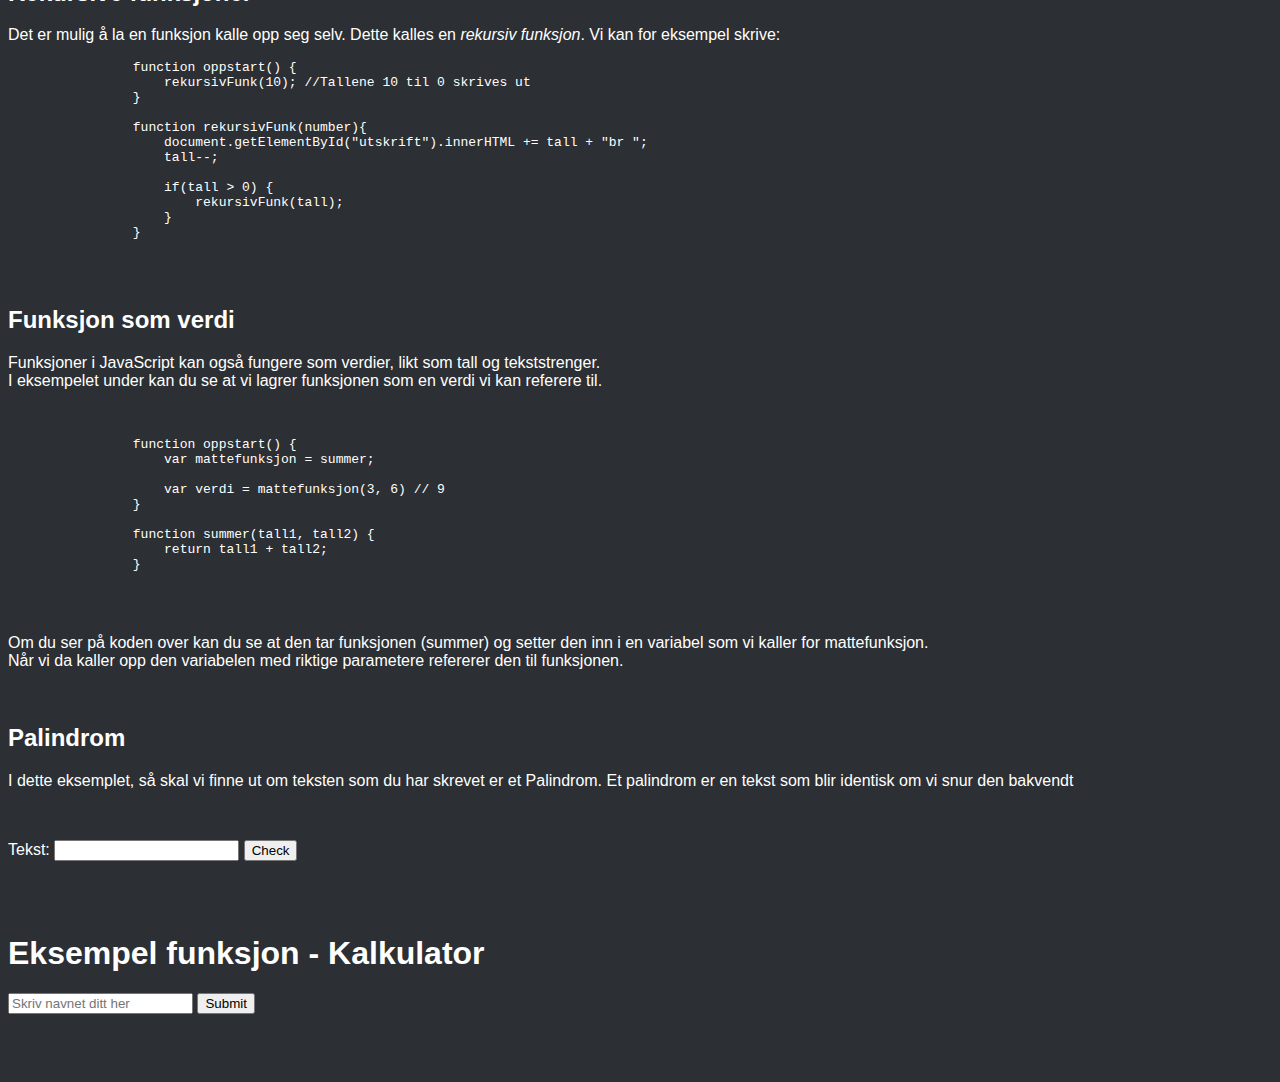
==== commit 38d95e1d: "Update index.html" ====
--- a/index.html
+++ b/index.html
@@ -4,15 +4,17 @@
 -->
 
 <!DOCTYPE html>
-<html>
+<html lang="en">
 <head>
+    <meta name="viewport" content="width=device-width, initial-scale=1">
     <meta charset="utf-8" />
     <link href="https://cdn.jsdelivr.net/npm/bootstrap@5.1.3/dist/css/bootstrap.min.css" rel="stylesheet" integrity="sha384-1BmE4kWBq78iYhFldvKuhfTAU6auU8tT94WrHftjDbrCEXSU1oBoqyl2QvZ6jIW3" crossorigin="anonymous">
-    <link rel="stylesheet" href="Style.css">
-
+    <link rel="stylesheet" type="text/css" href="https://demo.plantpot.works/assets/css/normalize.css">
+    <link rel="stylesheet" href="https://use.typekit.net/opg3wle.css">
+    <link rel="stylesheet" type="text/css" href="Style.css" />
     <title>Kapittel 7</title>
 
-        <script src="https://cdn.jsdelivr.net/npm/bootstrap@5.1.3/dist/js/bootstrap.bundle.min.js" integrity="sha384-ka7Sk0Gln4gmtz2MlQnikT1wXgYsOg+OMhuP+IlRH9sENBO0LRn5q+8nbTov4+1p" crossorigin="anonymous">
+        <script>
 
             window.onload = startup
 
@@ -185,14 +187,14 @@
 </head>
 
     <body>
-        <div class="Box1">
+        <div class="Box">
             <h1>Kapittel 7 | Funksjoner</h1>
             <h3>Her er en interaktiv nettside, hvor du vil (forhåpentligvis) lære litt om funksjoner!</h3>
         </div>
         
         <br>
 
-        <div class="Box2">
+        <div class="Box">
             <h2>Hva er en funksjon?</h2>
             <p>
                 En funksjon er akkurat det det høres ut som. Nemlig en funksjon. I aller fleste kodespråk er funksjoner noe man kaller opp for å utføre en oppgave, eller en funksjon. Funksjoner er veldig viktitge for å skrive et script eller program. Det er nesten umulig å skrive et bra program uten dem.
@@ -201,7 +203,7 @@
         
         <br>
 
-        <div class="Box3">
+        <div class="Box">
         <h2>Simple funksjoner:</h2>
         <p>
             Denne knappen starter en funksjon. Funksjonen er satt til å sende en alert. <br>
@@ -219,7 +221,7 @@
 
         <br>
         
-        <div class="Box4">
+        <div class="Box">
         <h2>Globale og lokale variabler:</h2>
         <p>
             Selv om globale og lokale variabler ikke er funksjoner i seg selv, er de fortsatt veldig viktige når det kommer til funksjoner.
@@ -267,7 +269,7 @@
 
         <br>
 
-        <div class="Box5">
+        <div class="Box">
             <h2>To forskjellige typer funksjoner</h2>
             <p>
                 I hovedsak finnes det to forskjellige type funksjoner: <br>
@@ -288,7 +290,7 @@
         
         <br>
 
-        <div class="Box6">
+        <div class="Box">
             <h2>Rekursive funksjoner</h2>
             <p>Det er mulig å la en funksjon kalle opp seg selv. Dette kalles en <i>rekursiv funksjon</i>. Vi kan for eksempel skrive: </p>
             <pre class="alignLeft">
@@ -310,7 +312,7 @@
         
         <br>
 
-        <div class="Box7">
+        <div class="Box">
             <h2>Funksjon som verdi</h2>
             <p>
                 Funksjoner i JavaScript kan også fungere som verdier, likt som tall og tekststrenger. <br>
@@ -341,7 +343,7 @@
 
         <br>
         
-        <div class="Box8">
+        <div class="Box">
         <h2>Palindrom</h2>
 
         <p>I dette eksemplet, så skal vi finne ut om teksten som du har skrevet er et Palindrom. Et palindrom er en tekst som blir identisk om vi snur den bakvendt</p> <br>
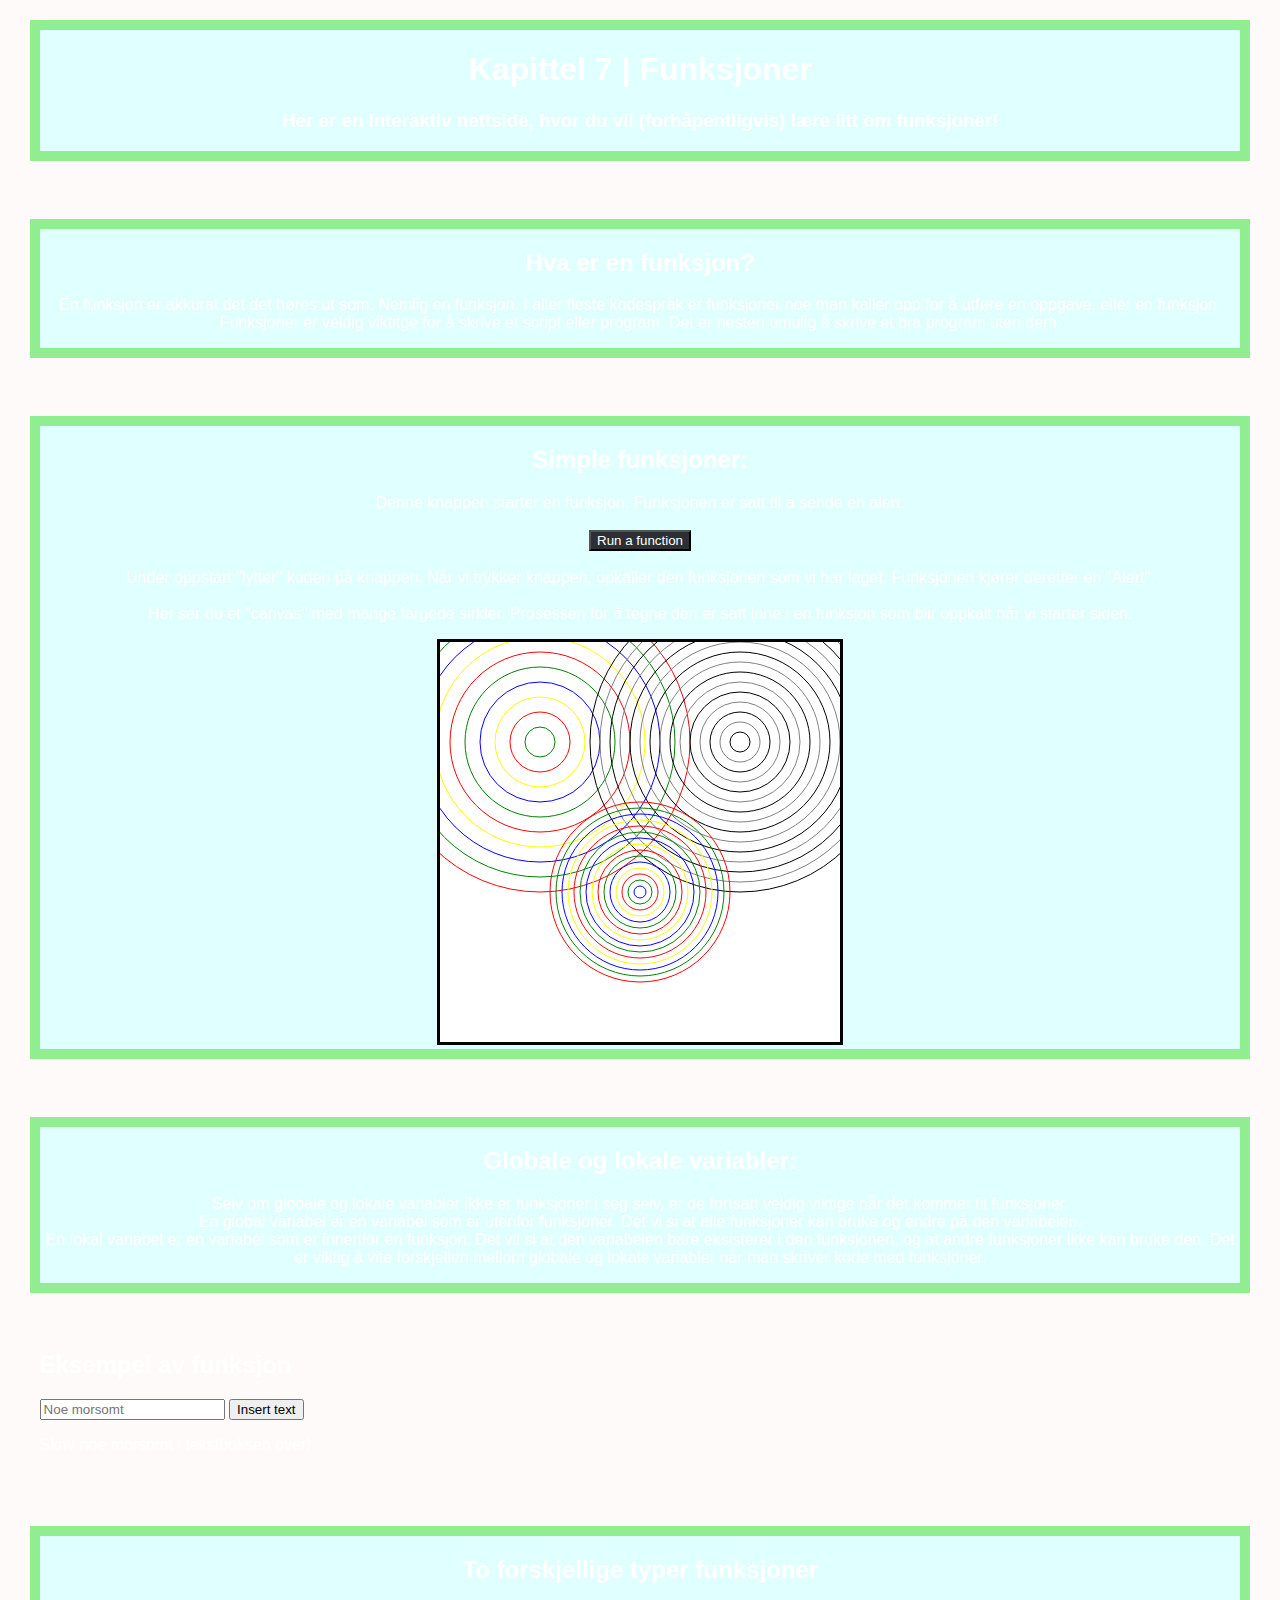
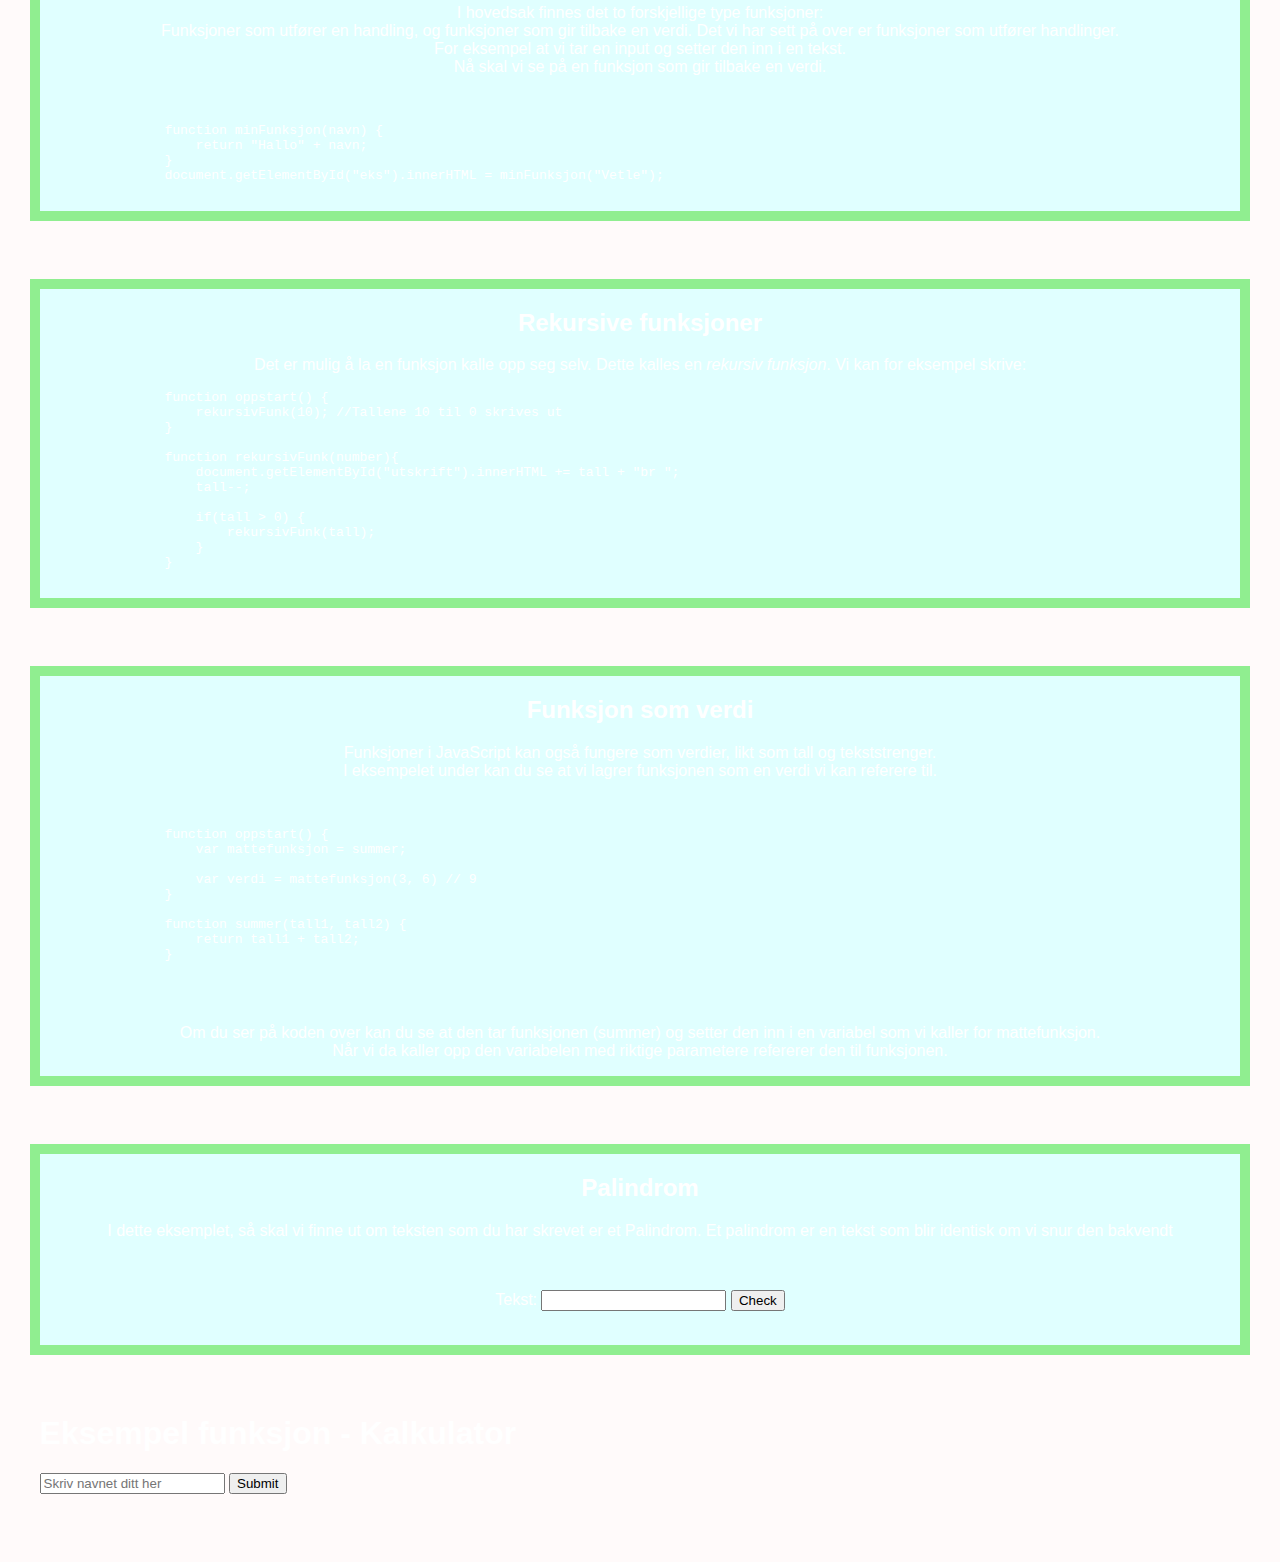
==== commit bdfe4933: "Chrismas" ====
--- a/index.html
+++ b/index.html
@@ -4,14 +4,12 @@
 -->
 
 <!DOCTYPE html>
-<html lang="en">
+<html>
 <head>
-    <meta name="viewport" content="width=device-width, initial-scale=1">
     <meta charset="utf-8" />
+    
+    <link rel="stylesheet" type="text/css" href="Style.css" />
     <link href="https://cdn.jsdelivr.net/npm/bootstrap@5.1.3/dist/css/bootstrap.min.css" rel="stylesheet" integrity="sha384-1BmE4kWBq78iYhFldvKuhfTAU6auU8tT94WrHftjDbrCEXSU1oBoqyl2QvZ6jIW3" crossorigin="anonymous">
-    <link rel="stylesheet" type="text/css" href="https://demo.plantpot.works/assets/css/normalize.css">
-    <link rel="stylesheet" href="https://use.typekit.net/opg3wle.css">
-    <link rel="stylesheet" type="text/css" href="Style.css" />
     <title>Kapittel 7</title>
 
         <script>
@@ -105,11 +103,11 @@
                 var text = document.getElementById("txtText").value
                 
                 if (Five(text) === true) {
-                    document.getElementById("response").src = "img/checkmark.png"
+                    document.getElementById("response").src = "assets/checkmark.png"
                 }
                 
                 else {
-                    document.getElementById("response").src = "img/x.png"
+                    document.getElementById("response").src = "assets/x.png"
                 }
 
                 document.getElementById("response").style.visibility = "visible"
@@ -182,19 +180,20 @@
         </script>
 
     <style>
+        body { background:snow !important ;}
     </style>
 
 </head>
 
     <body>
-        <div class="Box">
+        <div class="Box text-danger">
             <h1>Kapittel 7 | Funksjoner</h1>
             <h3>Her er en interaktiv nettside, hvor du vil (forhåpentligvis) lære litt om funksjoner!</h3>
         </div>
         
         <br>
 
-        <div class="Box">
+        <div class= "Box text-danger">
             <h2>Hva er en funksjon?</h2>
             <p>
                 En funksjon er akkurat det det høres ut som. Nemlig en funksjon. I aller fleste kodespråk er funksjoner noe man kaller opp for å utføre en oppgave, eller en funksjon. Funksjoner er veldig viktitge for å skrive et script eller program. Det er nesten umulig å skrive et bra program uten dem.
@@ -203,12 +202,12 @@
         
         <br>
 
-        <div class="Box">
+        <div class= "Box text-danger">
         <h2>Simple funksjoner:</h2>
         <p>
             Denne knappen starter en funksjon. Funksjonen er satt til å sende en alert. <br>
             <br>
-            <button id="btnGiveAlert" class="darkButtons">Run a function</button> <br>
+            <button id="btnGiveAlert" class="darkButtons btn btn-success">Run a function</button> <br>
             <br>
             Under oppstart "lytter" koden på knappen. Når vi trykker knappen, opkaller den funksjonen som vi har laget. Funksjonen kjører deretter en "Alert". <br>
             <br>
@@ -221,7 +220,7 @@
 
         <br>
         
-        <div class="Box">
+        <div class= "Box text-danger">
         <h2>Globale og lokale variabler:</h2>
         <p>
             Selv om globale og lokale variabler ikke er funksjoner i seg selv, er de fortsatt veldig viktige når det kommer til funksjoner.
@@ -238,11 +237,11 @@
 
         <br>
 
-        <div>
+        <div class="indent">
         <h2>Eksempel av funksjon</h2>
 
-            <input type="text" id="boxInput" placeholder="noe morsomt" />
-            <button id="btnTextShow">Insert text</button>
+            <input type="text" id="boxInput" placeholder="Noe morsomt" />
+            <button id="btnTextShow" class="btn-success btn">Insert text</button>
             <p id="exampleFunction1">Skriv noe morsomt i tekstboksen over!</p>
             
             <br>
@@ -269,7 +268,7 @@
 
         <br>
 
-        <div class="Box">
+        <div class= "Box text-danger">
             <h2>To forskjellige typer funksjoner</h2>
             <p>
                 I hovedsak finnes det to forskjellige type funksjoner: <br>
@@ -290,7 +289,7 @@
         
         <br>
 
-        <div class="Box">
+        <div class= "Box text-danger">
             <h2>Rekursive funksjoner</h2>
             <p>Det er mulig å la en funksjon kalle opp seg selv. Dette kalles en <i>rekursiv funksjon</i>. Vi kan for eksempel skrive: </p>
             <pre class="alignLeft">
@@ -312,7 +311,7 @@
         
         <br>
 
-        <div class="Box">
+        <div class= "Box text-danger">
             <h2>Funksjon som verdi</h2>
             <p>
                 Funksjoner i JavaScript kan også fungere som verdier, likt som tall og tekststrenger. <br>
@@ -343,14 +342,14 @@
 
         <br>
         
-        <div class="Box">
+        <div class= "Box text-danger">
         <h2>Palindrom</h2>
 
         <p>I dette eksemplet, så skal vi finne ut om teksten som du har skrevet er et Palindrom. Et palindrom er en tekst som blir identisk om vi snur den bakvendt</p> <br>
         
         <p>
             Tekst: <input type="text" id="txtText">
-            <button id="btnCheck">Check</button><br>
+            <button id="btnCheck" class="btn-success btn">Check</button><br>
             <img src="" id="response" width="100px">
         </p>
         
@@ -358,25 +357,25 @@
 
         <br>
 
-        <div>
+        <div class="indent">
             <h1>Eksempel funksjon - Kalkulator</h1>
 
             <p>
                 <input type="text" placeholder="Skriv navnet ditt her" id="calcName">
-                <button id="btnNameSubmit">Submit</button>
+                <button id="btnNameSubmit" class="btn-success btn">Submit</button>
                 <p id="calcGreeting"></p>
 
-                <button id="Addition">Addisjon</button>
-                <button id="Subtraction">Subtraksjon</button><br>
+                <button id="Addition" class="btn-success btn">Addisjon</button>
+                <button id="Subtraction" class="btn-success btn">Subtraksjon</button><br>
 
                 <br>
 
                 <input type="number" placeholder="Tall 1" id="numberOne">
                 <input type="number" placeholder="Tall 2" id="numberTwo">
-                <button id="btnCalculate">Calculate</button>
-
-                <p id=calcAnswer></p>
-            </p>
-        </div>
-    
+                <button id="btnCalculate" class="btn-success btn">Calculate</button>
+
+                <p id="calcAnswer"></p>
+            </p>
+        </div>
+        
     </body>
--- a/Style.css
+++ b/Style.css
@@ -1,3 +1,11 @@
+body {
+    background-color: #2C2F33 ;
+    color: white;
+    font-family: Verdana, Geneva, Tahoma, sans-serif;
+    
+    
+}
+
 #drawspace {
     border-style: solid;
     border-color: black;
@@ -13,76 +21,21 @@
     color: white;
 }
 
-body {
-    background-color: #2C2F33 ;
-    color: white;
-    font-family: Verdana, Geneva, Tahoma, sans-serif;
-}
-
 .alignLeft {
     text-align: left;
 }
 
-.Box1 {
-    border-style: solid;
-    border-color: white;
-    box-shadow: black;
+.Box {
+    border-style: solid; 
+    border-color: lightgreen;
     border-width: 10px;
     text-align: center;
+    background: lightcyan;
+    width: 95%;
+    margin: 20px auto;
 }
 
-.Box2 {
-    border-style: solid;
-    border-color: white;
-    border-width: 10px;
-    text-align: center;
+.indent {
+    width: 95%;
+    margin: auto;
 }
-
-.Box3 {
-    border-style: solid;
-    border-color: white;
-    border-width: 10px;
-    text-align: center;
-}
-
-.Box4 {
-    border-style: solid;
-    border-color: white;
-    border-width: 10px;
-    text-align: center;
-}
-
-.Box5 {
-    border-style: solid;
-    border-color: white;
-    border-width: 10px;
-    text-align: center;
-}
-
-.Box6 {
-    border-style: solid;
-    border-color: white;
-    border-width: 10px;
-    text-align: center;
-}
-
-.Box7 {
-    border-style: solid;
-    border-color: white;
-    border-width: 10px;
-    text-align: center;
-}
-
-.Box8 {
-    border-style: solid;
-    border-color: white;
-    border-width: 10px;
-    text-align: center;
-}
-
-.Box9 {
-    border-style: solid;
-    border-color: white;
-    border-width: 10px;
-    text-align: center;
-}
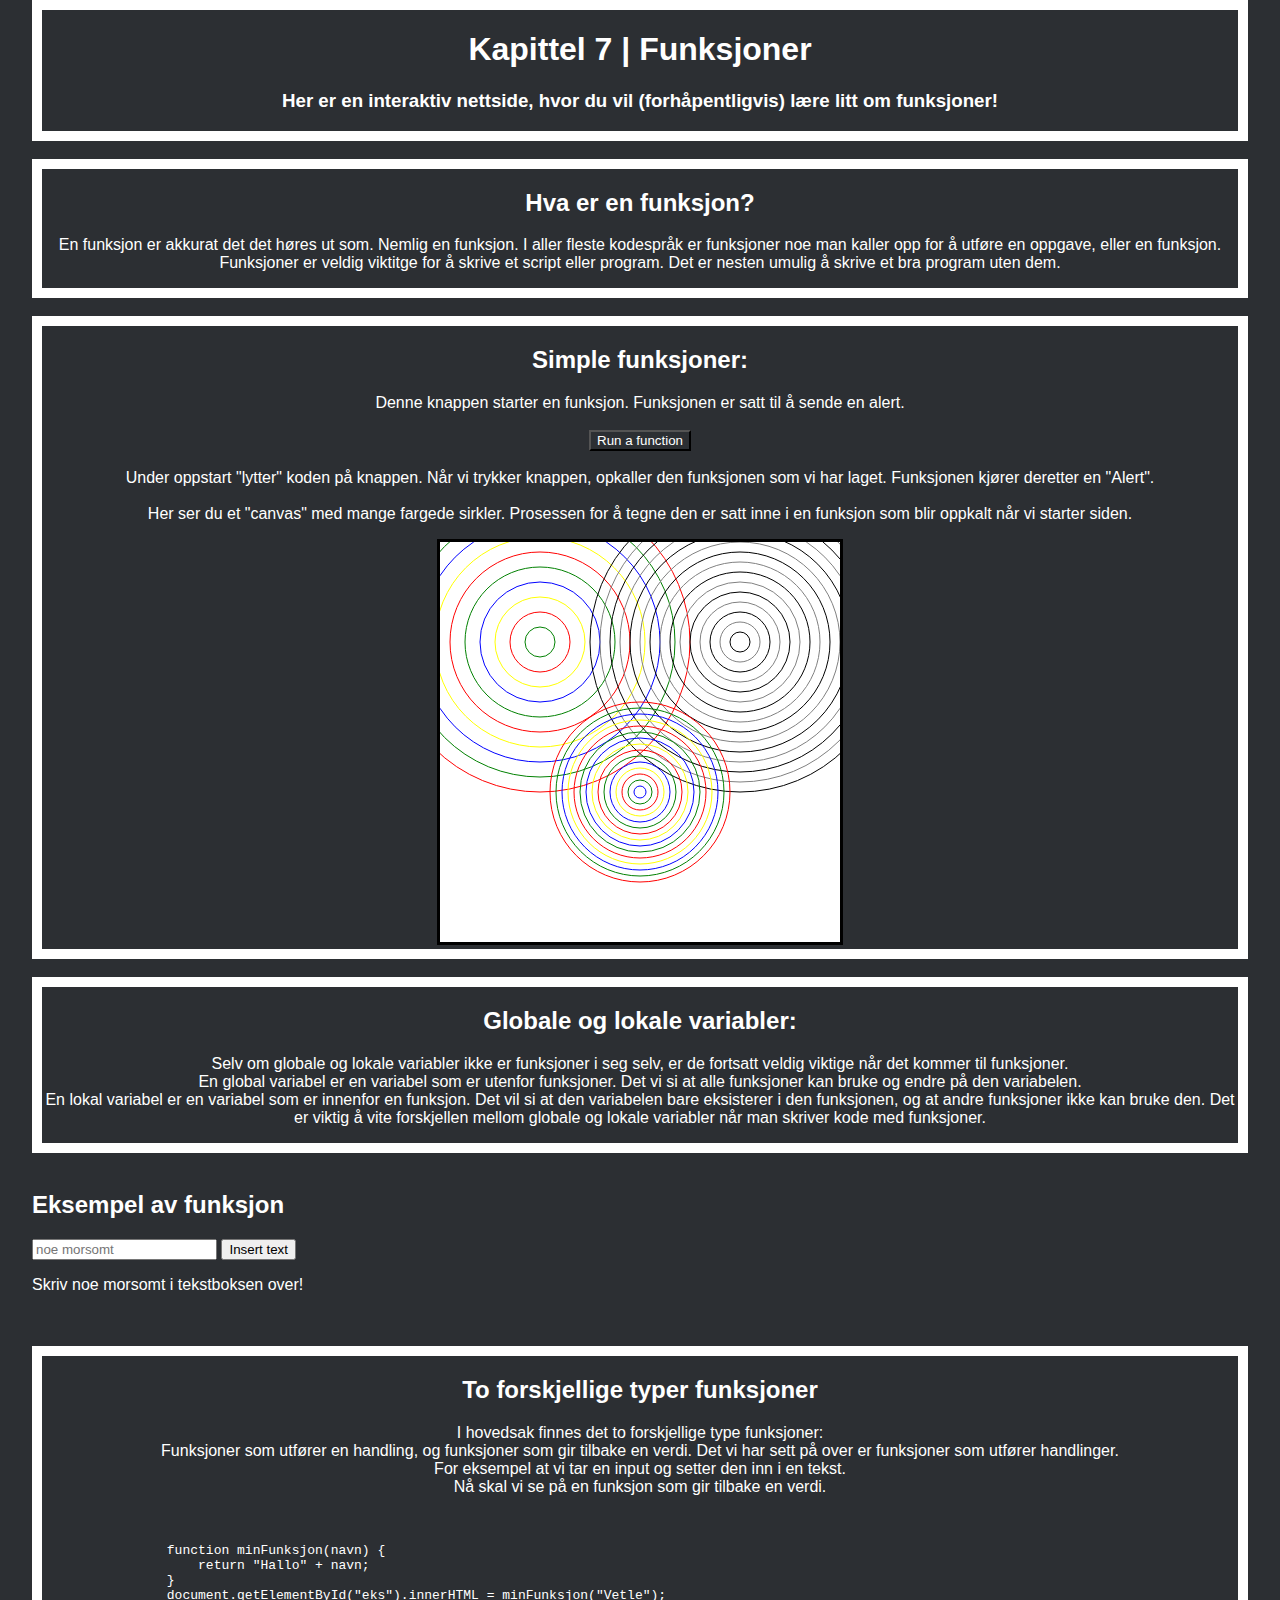
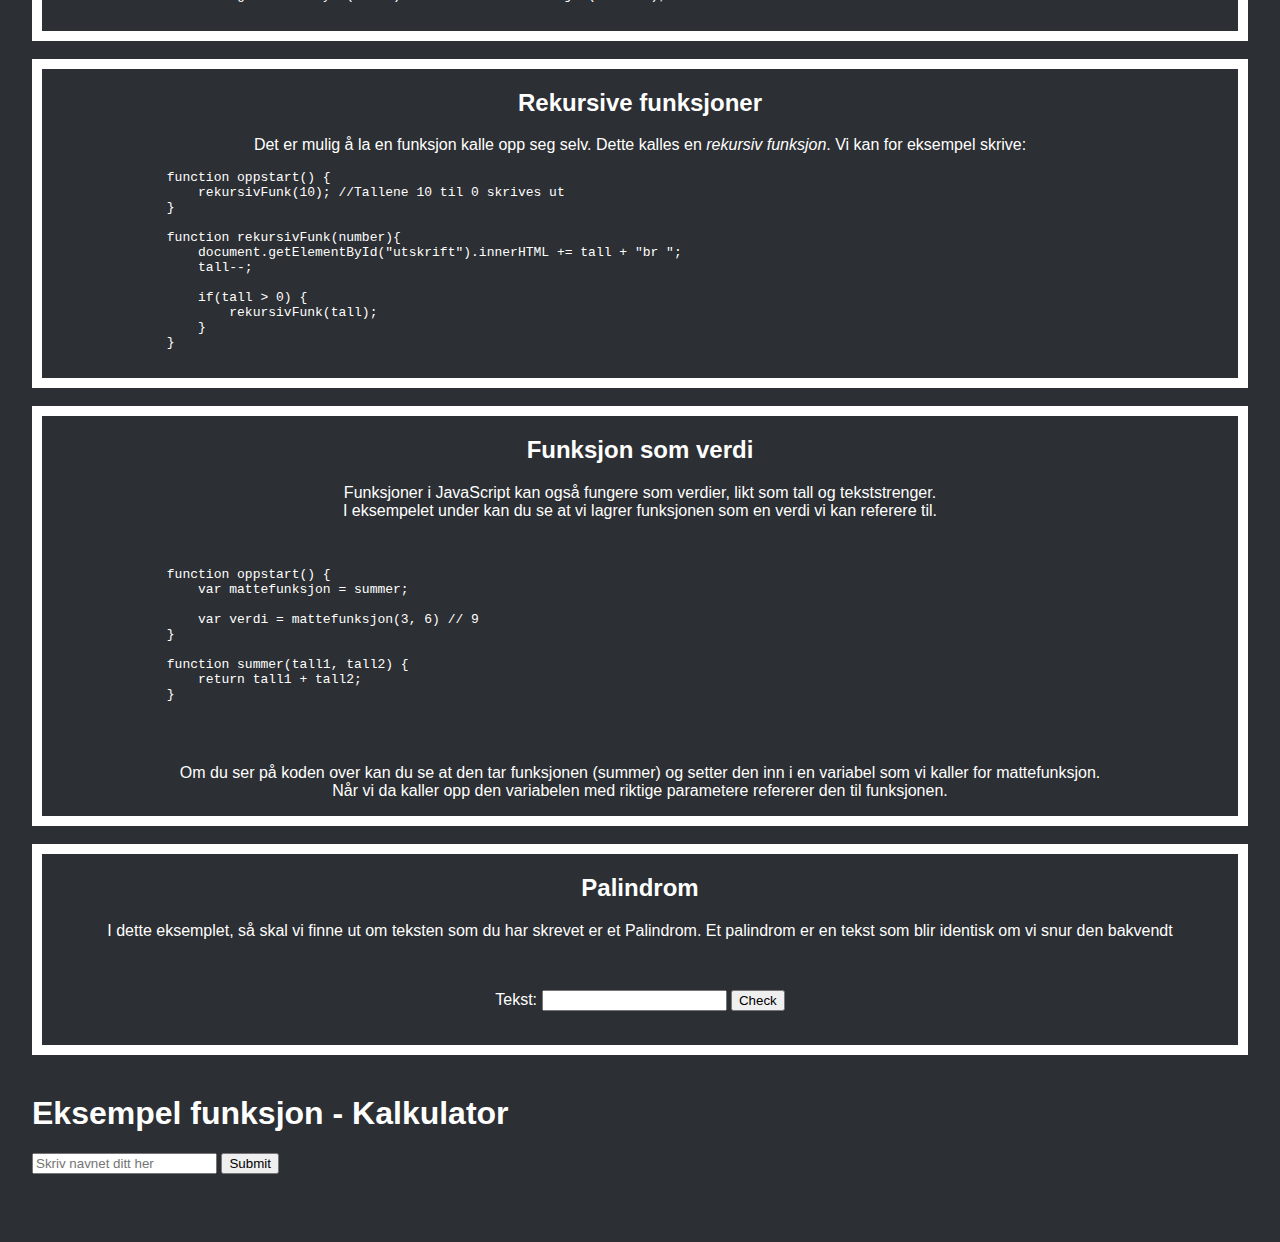
==== commit 6b5c885e: "Removal of files" ====
--- a/index.html
+++ b/index.html
@@ -4,12 +4,14 @@
 -->
 
 <!DOCTYPE html>
-<html>
+<html lang="en">
 <head>
+    <meta name="viewport" content="width=device-width, initial-scale=1">
     <meta charset="utf-8" />
-    
+    <link href="https://cdn.jsdelivr.net/npm/bootstrap@5.1.3/dist/css/bootstrap.min.css" rel="stylesheet" integrity="sha384-1BmE4kWBq78iYhFldvKuhfTAU6auU8tT94WrHftjDbrCEXSU1oBoqyl2QvZ6jIW3" crossorigin="anonymous">
+    <link rel="stylesheet" type="text/css" href="https://demo.plantpot.works/assets/css/normalize.css">
+    <link rel="stylesheet" href="https://use.typekit.net/opg3wle.css">
     <link rel="stylesheet" type="text/css" href="Style.css" />
-    <link href="https://cdn.jsdelivr.net/npm/bootstrap@5.1.3/dist/css/bootstrap.min.css" rel="stylesheet" integrity="sha384-1BmE4kWBq78iYhFldvKuhfTAU6auU8tT94WrHftjDbrCEXSU1oBoqyl2QvZ6jIW3" crossorigin="anonymous">
     <title>Kapittel 7</title>
 
         <script>
@@ -103,11 +105,11 @@
                 var text = document.getElementById("txtText").value
                 
                 if (Five(text) === true) {
-                    document.getElementById("response").src = "assets/checkmark.png"
+                    document.getElementById("response").src = "img/checkmark.png"
                 }
                 
                 else {
-                    document.getElementById("response").src = "assets/x.png"
+                    document.getElementById("response").src = "img/x.png"
                 }
 
                 document.getElementById("response").style.visibility = "visible"
@@ -180,20 +182,19 @@
         </script>
 
     <style>
-        body { background:snow !important ;}
     </style>
 
 </head>
 
     <body>
-        <div class="Box text-danger">
+        <div class="Box">
             <h1>Kapittel 7 | Funksjoner</h1>
             <h3>Her er en interaktiv nettside, hvor du vil (forhåpentligvis) lære litt om funksjoner!</h3>
         </div>
         
         <br>
 
-        <div class= "Box text-danger">
+        <div class="Box">
             <h2>Hva er en funksjon?</h2>
             <p>
                 En funksjon er akkurat det det høres ut som. Nemlig en funksjon. I aller fleste kodespråk er funksjoner noe man kaller opp for å utføre en oppgave, eller en funksjon. Funksjoner er veldig viktitge for å skrive et script eller program. Det er nesten umulig å skrive et bra program uten dem.
@@ -202,12 +203,12 @@
         
         <br>
 
-        <div class= "Box text-danger">
+        <div class="Box">
         <h2>Simple funksjoner:</h2>
         <p>
             Denne knappen starter en funksjon. Funksjonen er satt til å sende en alert. <br>
             <br>
-            <button id="btnGiveAlert" class="darkButtons btn btn-success">Run a function</button> <br>
+            <button id="btnGiveAlert" class="darkButtons">Run a function</button> <br>
             <br>
             Under oppstart "lytter" koden på knappen. Når vi trykker knappen, opkaller den funksjonen som vi har laget. Funksjonen kjører deretter en "Alert". <br>
             <br>
@@ -220,7 +221,7 @@
 
         <br>
         
-        <div class= "Box text-danger">
+        <div class="Box">
         <h2>Globale og lokale variabler:</h2>
         <p>
             Selv om globale og lokale variabler ikke er funksjoner i seg selv, er de fortsatt veldig viktige når det kommer til funksjoner.
@@ -237,11 +238,11 @@
 
         <br>
 
-        <div class="indent">
+        <div>
         <h2>Eksempel av funksjon</h2>
 
-            <input type="text" id="boxInput" placeholder="Noe morsomt" />
-            <button id="btnTextShow" class="btn-success btn">Insert text</button>
+            <input type="text" id="boxInput" placeholder="noe morsomt" />
+            <button id="btnTextShow">Insert text</button>
             <p id="exampleFunction1">Skriv noe morsomt i tekstboksen over!</p>
             
             <br>
@@ -268,7 +269,7 @@
 
         <br>
 
-        <div class= "Box text-danger">
+        <div class="Box">
             <h2>To forskjellige typer funksjoner</h2>
             <p>
                 I hovedsak finnes det to forskjellige type funksjoner: <br>
@@ -289,7 +290,7 @@
         
         <br>
 
-        <div class= "Box text-danger">
+        <div class="Box">
             <h2>Rekursive funksjoner</h2>
             <p>Det er mulig å la en funksjon kalle opp seg selv. Dette kalles en <i>rekursiv funksjon</i>. Vi kan for eksempel skrive: </p>
             <pre class="alignLeft">
@@ -311,7 +312,7 @@
         
         <br>
 
-        <div class= "Box text-danger">
+        <div class="Box">
             <h2>Funksjon som verdi</h2>
             <p>
                 Funksjoner i JavaScript kan også fungere som verdier, likt som tall og tekststrenger. <br>
@@ -342,14 +343,14 @@
 
         <br>
         
-        <div class= "Box text-danger">
+        <div class="Box">
         <h2>Palindrom</h2>
 
         <p>I dette eksemplet, så skal vi finne ut om teksten som du har skrevet er et Palindrom. Et palindrom er en tekst som blir identisk om vi snur den bakvendt</p> <br>
         
         <p>
             Tekst: <input type="text" id="txtText">
-            <button id="btnCheck" class="btn-success btn">Check</button><br>
+            <button id="btnCheck">Check</button><br>
             <img src="" id="response" width="100px">
         </p>
         
@@ -357,25 +358,25 @@
 
         <br>
 
-        <div class="indent">
+        <div>
             <h1>Eksempel funksjon - Kalkulator</h1>
 
             <p>
                 <input type="text" placeholder="Skriv navnet ditt her" id="calcName">
-                <button id="btnNameSubmit" class="btn-success btn">Submit</button>
+                <button id="btnNameSubmit">Submit</button>
                 <p id="calcGreeting"></p>
 
-                <button id="Addition" class="btn-success btn">Addisjon</button>
-                <button id="Subtraction" class="btn-success btn">Subtraksjon</button><br>
+                <button id="Addition">Addisjon</button>
+                <button id="Subtraction">Subtraksjon</button><br>
 
                 <br>
 
                 <input type="number" placeholder="Tall 1" id="numberOne">
                 <input type="number" placeholder="Tall 2" id="numberTwo">
-                <button id="btnCalculate" class="btn-success btn">Calculate</button>
-
-                <p id="calcAnswer"></p>
-            </p>
-        </div>
-        
+                <button id="btnCalculate">Calculate</button>
+
+                <p id=calcAnswer></p>
+            </p>
+        </div>
+    
     </body>
--- a/Style.css
+++ b/Style.css
@@ -1,11 +1,3 @@
-body {
-    background-color: #2C2F33 ;
-    color: white;
-    font-family: Verdana, Geneva, Tahoma, sans-serif;
-    
-    
-}
-
 #drawspace {
     border-style: solid;
     border-color: black;
@@ -21,21 +13,34 @@
     color: white;
 }
 
+.festiveButtons {
+    background-color: white;
+    color: red
+}
+
+body {
+    border-image: repeating-linear-gradient(135deg, #ccc, #ccc 10px, #eee 10px, #eee 20px);
+    width: 95%;
+    margin: auto;
+    background-color: #2C2F33 ;
+    color: white;
+    font-family: Verdana, Geneva, Tahoma, sans-serif;
+}
+
 .alignLeft {
     text-align: left;
 }
 
 .Box {
-    border-style: solid; 
-    border-color: lightgreen;
+    background-image: url(https://www.google.com/url?sa=i&url=https%3A%2F%2Fwww.macmillandictionary.com%2Fdictionary%2Fbritish%2Fwhite_1&psig=AOvVaw3gv6M9Y6T6fBAb_u62ps-S&ust=1638628280782000&source=images&cd=vfe&ved=0CAsQjRxqFwoTCLCTwZfsx_QCFQAAAAAdAAAAABAS);
+    background-size: 5px, 5px;
+    border-style: solid;
+    border-color: white;
+    box-shadow: black;
     border-width: 10px;
     text-align: center;
-    background: lightcyan;
-    width: 95%;
-    margin: 20px auto;
 }
 
-.indent {
-    width: 95%;
-    margin: auto;
-}
+.gradient-stripes {
+    border-image: repeating-linear-gradient(135deg, #ccc, #ccc 10px, #eee 10px, #eee 20px);
+  }